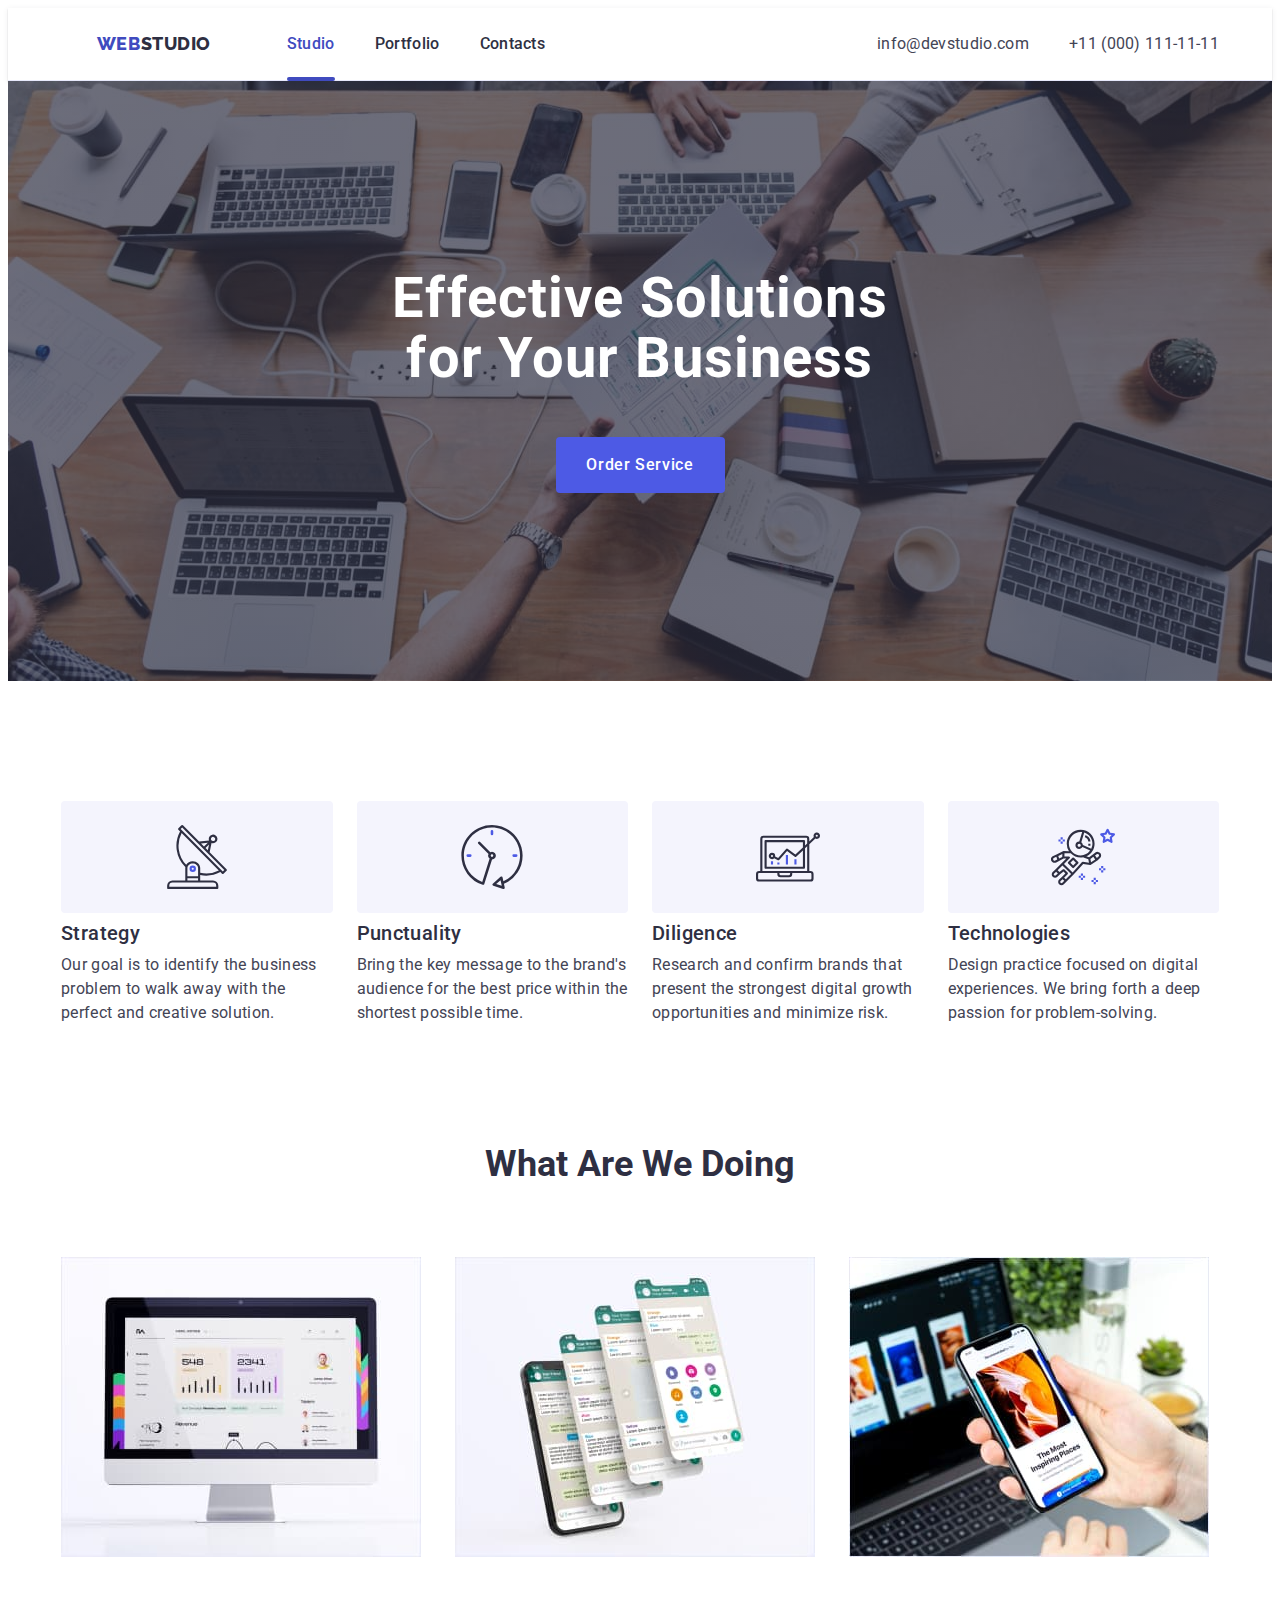
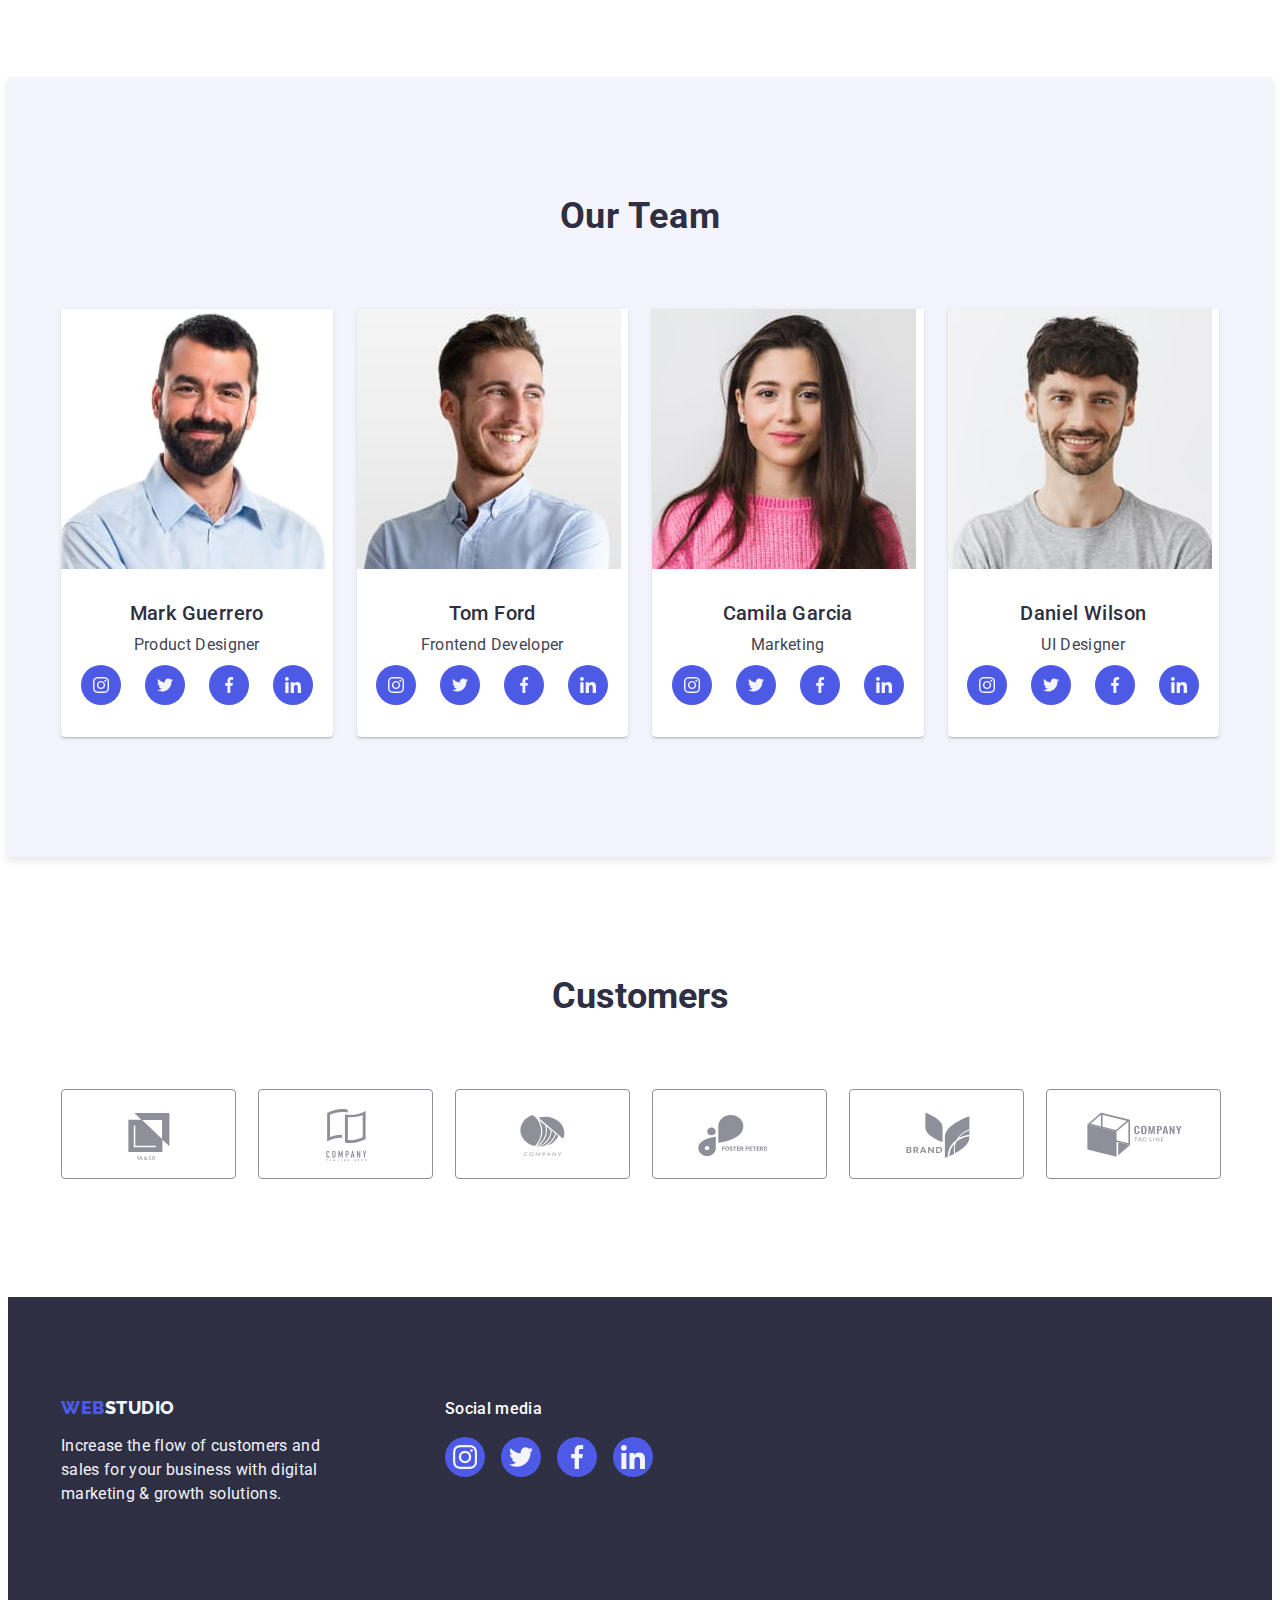
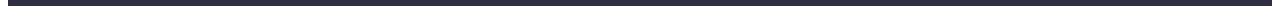
==== index.html @ 68f7ea54 "Initial commit" ====
<!DOCTYPE html>
<html lang="en">
<head>
    <meta charset="UTF-8">
    <meta http-equiv="X-UA-Compatible" content="IE=edge">
    <meta name="description" content="business structure">
    <link rel="preconnect" href="https://fonts.googleapis.com">
    <link rel="preconnect" href="https://fonts.gstatic.com" crossorigin>
    <link href="https://fonts.googleapis.com/css2?family=Raleway:wght@800&family=Roboto:wght@400;500;700;900&display=swap"
        rel="stylesheet">
        <link rel="stylesheet" href="https://cdnjs.cloudflare.com/ajax/libs/modern-normalize/2.0.0/modern-normalize.min.css"
            integrity="sha512-4xo8blKMVCiXpTaLzQSLSw3KFOVPWhm/TRtuPVc4WG6kUgjH6J03IBuG7JZPkcWMxJ5huwaBpOpnwYElP/m6wg=="
            crossorigin="anonymous" referrerpolicy="no-referrer" />
       
        <link rel="stylesheet" href="./css/styles.css">

     <title>Effective solutions for Your Business</title>
</head>
<body>
<header class="header">
    <div class="container header-container ">
        <nav class="nav">
            <a class="logo-header link" href="./index.html">Web<span class="logo-text">Studio</span></a>
            <ul class="header-menu list">
                <li class="logo-item">
                    <a href="./index.html" class="nav-list current link ">Studio</a>
                </li>
                <li class="logo-item">
                    <a href="./portfolio.html" class="nav-list  link">Portfolio</a>
                </li>
                <li class="logo-item">
                    <a href="" class="nav-list link">Contacts</a>

                </li>

            </ul>
        </nav>
        <address class="address">
            <ul class="address-info list">
                <li class="address-list-item">
                    <a class="address-link link" href="mailto:info@devstudio.com">info@devstudio.com
                    </a>
                </li>
                <li class="address-list-item">
                    <a class="address-link link" href="tel:+110001111111">+11 (000) 111-11-11
                    </a>
                </li>
            </ul>
        </address>
    </div>
</header>

<main>
   
<section class="section-solution">
    <div class="container">
    <h1 class="title-first">Effective Solutions for Your Business</h1>
    <button class="solution-button"  type="button" data-modal-open>Order Service</button>
   
    </div>
</section>
<section class="spdt">
    <div class="container">
    <h2 class="visually-hidden">smth</h2>
    <ul class="section-item list">
        <li class="section-menu">
            <div class="principles-image">
           
                <svg class="section-menu-item" width="64" height="64">
                    <use href="./images/icons.svg#icon-antenna"></use>
                </svg>
                </div>
            <h3 class="titlesecond">
             Strategy
            </h3>
            <p class="list-text">
                Our goal is to identify the business
                problem to walk away with the perfect and creative solution.
            </p>
        </li>
        <li class="section-menu">
            <div class="principles-image">
           

                <svg class="section-menu-item" width="64" height="64">
                    <use href="./images/icons.svg#icon-clock"></use>
                </svg>
                </div>
                <h3 class="titlesecond">
                Punctuality
            </h3>
            <p class="list-text">
                Bring the key message to the brand's audience for the best price within the shortest possible time.
            </p>
        </li>
        <li class="section-menu">
            <div class="principles-image">
           
                <svg class="section-menu-item" width="64" height="64">
                    <use href="./images/icons.svg#icon-diagram"></use>
                </svg>
                </div>
                <h3 class="titlesecond">
                Diligence
            </h3>
            <p class="list-text">
               Research and confirm brands that present the strongest digital growth opportunities and minimize risk.
            </p>
        </li>
        <li class="section-menu">
            <div class="principles-image">
            
                <svg class="section-menu-item" width="64" height="64">
                    <use href="./images/icons.svg#icon-astronaut"></use>
                </svg>
                </div>
                <h3 class="titlesecond">
                Technologies
            </h3>
            <p class="list-text">
               Design practice focused on digital experiences. We bring forth a deep passion for problem-solving.
            </p>
        </li>
    </ul>
    </div>
</section>
<section class="describtion">
    <div class="container">
<h2 class="title-describtion"> What are we doing</h2>
<ul class="doing list">
    <li class="doing-items"> 
        <img src="./images/img01.jpg" alt="Computer" width="360"/>
    </li>
    <li class="doing-items">
        <img src="./images/img20.jpg" alt="Pnone's screen" width="360"/>
    </li>
    <li class="doing-items">
        <img src="./images/Rectangle71.jpg" alt="Phone" width="360"/>
    </li>

</ul>
</div>
</section>
<section class="section-describtion">
    <div class="container">
    <h2 class="titlefifth">Our Team</h2>
<ul class="socials list">
    <li class="photos-describtion">

        <img src="./images/img.jpg" alt="Mark Guerrero" width="264"/>
        <div class="workers">
        <h3 class="title-fifth">Mark Guerrero</h3>
        <p class="list-text-workers">Product Designer</p>
        <ul class="socials list">


        <li class="socials-item">
            <a href="" class="socials-item-icon link">
    <svg class="workers-socials" width="16" height="16">
        <use href="./images/icons.svg#icon-instagram"></use>
    </svg>
    
    </a>
</li>
<li class="socials-item">
<a href="" class="socials-item-icon link">
<svg class="workers-socials" width="16" height="16">
    <use href="./images/icons.svg#icon-twitter"></use>
</svg>
</a>
</li>
<li class="socials-item">
<a href="" class="socials-item-icon link">
    <svg class="workers-socials" width="16" height="16">
        <use href="./images/icons.svg#icon-facebook"></use>
    </svg>
    </a>
</li>
<li class="socials-item">
<a href="" class="socials-item-icon link">
    <svg class="workers-socials" width="16" height="16">
        <use href="./images/icons.svg#icon-linkedin"></use>
    </svg>
    </a>
</li>
        </ul>
       
        </div>
    </li>
    <li class="photos-describtion">
        <img src="./images/img001.jpg" alt="Tom Ford" width="264"/>
        <div class="workers">
        <h3 class="title-fifth">Tom Ford</h3>
        <p class="list-text-workers">Frontend Developer</p>
        <ul class="socials list">

            <li class="socials-item">
                <a href="" class="socials-item-icon link">
                <svg  class="workers-socials" width="16" height="16">
                    <use href="./images/icons.svg#icon-instagram"></use>
                </svg>
                </a>
            </li>
            <li class="socials-item">
                <a href="" class="socials-item-icon link">
                <svg class="workers-socials" width="16" height="16">
                    <use href="./images/icons.svg#icon-twitter"></use>
                </svg>
                </a>
            </li>
            <li class="socials-item">
                <a href="" class="socials-item-icon link">
                <svg class="workers-socials" width="16" height="16">
                    <use href="./images/icons.svg#icon-facebook"></use>
                </svg>
                </a>
            </li>
            <li class="socials-item">
                <a href="" class="socials-item-icon link">
                <svg class="workers-socials" width="16" height="16">
                    <use href="./images/icons.svg#icon-linkedin"></use>
                </svg>
                </a>
            </li>
        </ul>
        </div>
    </li>
    <li class="photos-describtion">
        <img src="./images/img02.jpg" alt="Camila Garcia" width="264"/>
        <div class="workers">
        <h3 class="title-fifth">Camila Garcia</h3>
        <p class="list-text-workers">Marketing</p>
        <ul class="socials list">

            <li class="socials-item">
                <a href="" class="socials-item-icon link">
                <svg class="workers-socials" width="16" height="16">
                    <use href="./images/icons.svg#icon-instagram"></use>
                </svg>
                </a>
            </li>
            <li class="socials-item">
                <a href="" class="socials-item-icon link">
                <svg class="workers-socials" width="16" height="16">
                    <use href="./images/icons.svg#icon-twitter"></use>
                </svg>
                </a>
            </li>
            <li class="socials-item">
                <a href="" class="socials-item-icon link">
                <svg class="workers-socials" width="16" height="16">
                    <use href="./images/icons.svg#icon-facebook"></use>
                </svg>
                </a>
            </li>
            <li class="socials-item">
                <a href="" class="socials-item-icon link">
                <svg class="workers-socials" width="16" height="16">
                    <use href="./images/icons.svg#icon-linkedin"></use>
                </svg>
                </a>
            </li>
        </ul>
        </div>
    </li>
    <li class="photos-describtion">
        <img src="./images/img03.jpg" alt="Daniel Wilson" width="264"/>
        <div class="workers">
        <h3 class="title-fifth">Daniel Wilson</h3>
        <p class="list-text-workers">UI Designer</p>
        <ul class="socials list">

            <li class="socials-item">
                <a href="" class="socials-item-icon link">
                <svg class="workers-socials" width="16" height="16">
                    <use href="./images/icons.svg#icon-instagram"></use>
                </svg>
                </a>
            </li>
            <li class="socials-item">
                <a href="" class="socials-item-icon link">
                <svg class="workers-socials" width="16" height="16">
                    <use href="./images/icons.svg#icon-twitter"></use>
                </svg>
                </a>
            </li>
            <li class="socials-item">
                <a href="" class="socials-item-icon link">
                <svg class="workers-socials" width="16" height="16">
                    <use href="./images/icons.svg#icon-facebook"></use>
                </svg>
                </a>
            </li>
            <li class="socials-item">
                <a href="" class="socials-item-icon link">
                <svg class="workers-socials" width="16" height="16">
                    <use href="./images/icons.svg#icon-linkedin"></use>
                </svg>
                </a>
            </li>
        </ul>
        </div>
    </li>
    
    
</ul>
</div>
</section>
<section class="section-customers">
    <div class="customer-box container">
    
        <h2 class="title-customers">
            Customers 
        </h2>
        <ul class="customers-item-list list">
<li class="customers-item">
    <a class="customer-link" href="">
    <svg class="section-cusromers-item" width="104" height="56">
        <use href="./images/icons.svg#icon-logo"></use>
    </svg>
    </a>
</li>
<li class="customers-item">
<a class="customer-link"  href="">
<svg class="section-cusromers-item" width="104" height="56">   
 <use href="./images/icons.svg#icon-logo2"></use>
</svg>
</a>

</li>
<li class="customers-item">
    <a class="customer-link" href="">
    <svg class="section-cusromers-item" width="104" height="56">
        <use href="./images/icons.svg#icon-logo3"></use>
    </svg>
    </a>
</li>
<li class="customers-item">
    <a class="customer-link" href="">
    <svg class="section-cusromers-item" width="104" height="56">
        <use href="./images/icons.svg#icon-logo4"></use>
    </svg>
    </a>
</li>
<li class="customers-item">
    <a class="customer-link" href="">
    <svg class="section-cusromers-item" width="104" height="56">
        <use href="./images/icons.svg#icon-logo5"></use>
    </svg>
    </a>
</li>
<li class="customers-item">
    <a class="customer-link" href="">
    <svg class="section-cusromers-item" width="104" height="56">
        <use href="./images/icons.svg#icon-logo6"></use>
    </svg>
    </a>
</li>
        </ul>  
        </div> 
</section>

</main>

    <footer class="section-footer">
        <div class="footer-container container">
            <div class="container-logo">
            <a class="logo-footer link" href="./index.html">Web<span class="logo-text-second">Studio</span></a>
            <p class="footer-describtion">
                Increase the flow of customers and sales for your business with digital marketing & growth solutions.
            </p>
            </div>
            <div class="social-media">
                <p class="social-media-item">
                    Social media
                </p>
<ul class="socials-footer list">
    <li class="socials-item">
        <a href="" class="socials-item-footer link">
        <svg class="workers-socials" width="24" height="24">
            <use href="./images/icons.svg#icon-instagram"></use>
        </svg>
    </a>
    </li>
    <li class="socials-item">
        <a href="" class="socials-item-footer link">
        <svg class="workers-socials" width="24" height="24">
            <use href="./images/icons.svg#icon-twitter"></use>
        </svg>
        </a>
    </li>
    <li class="socials-item">
        <a href="" class="socials-item-footer link">
        <svg class="workers-socials" width="24" height="24">
            <use href="./images/icons.svg#icon-facebook"></use>
        </svg>
        </a>
    </li>
    <li class="socials-item">
        <a href="" class="socials-item-footer link">
        <svg class="workers-socials" width="24" height="24">
            <use href="./images/icons.svg#icon-linkedin"></use>
        </svg>
        </a>
    </li>
</ul>
</div>
</div>  
    </footer>
    <div class="backdrop is-hidden" data-modal>
    <div class="modal">
        <button type="button" class="modal-open-btn" data-modal-close>
        <svg class="modal-icon" width="8" height="8">
            <use href="./images/icons.svg#icon-close"></use>
        </svg>
        </button>
   
    </div>
    </div>
    <script src="./js./modal.js"></script>
</body>

</html>
---- css/styles.css ----
:root {
    --cloud-color: #F4F4FD;
    --navy-color: #2E2F42;
    --white-color: #FFFFFF;
    --main-color: #4d5ae5;
    --button-color: #404bbf;
    --button-color-two: #e7e9fc;
    --light-slate: #8E8F99;
}
 
 body{
    font-family: "Roboto",sans-serif;
    font-size: 16px;
    color: #434455;
    background-color: var(--white-color);
}
p,
h1,
h2,
h3,
h4,
h5,
h6 {
    margin-top: 0;
    margin-bottom: 0;
}

ul,
ol {
    padding-left: 0;
    margin-top: 0;
    margin-bottom: 0;
}

img {
    display: block;
}

.container {
    padding-left: 15px;
    padding-right: 15px;
    max-width: 1158px;
    width: 100%;
    margin: 0 auto;
    
    
}


/*index.html*/
    .visually-hidden {
            position: absolute;
            width: 1px;
            height: 1px;
            margin: -1px;
            border: 0;
            padding: 0;
            white-space: nowrap;
            clip-path: inset(100%);
            clip: rect(0 0 0 0);
            overflow: hidden;
        }
.header{
    border-bottom: 1px solid var(--button-color-two);
    box-shadow:  0px 2px 1px rgba(46, 47, 66, 0.08), 0px 1px 1px rgba(46, 47, 66, 0.16), 0px 1px 6px rgba(46, 47, 66, 0.08);
    
   
}
.header-menu{
    display: flex;
    gap: 40px;
   
}
.header-container {
    display: flex;
    gap: 332px;
    align-items: center;
}
.logo {
    font-family: "Raleway",sans-serif;
    font-weight: 800;
    font-size: 18px;
    line-height: 1.17;
    letter-spacing: 0.03em;
    text-transform: uppercase;
    color: var(--button-color);
    display: inline-block;   
}
.logo-header{
    font-family: "Raleway", sans-serif;
        font-weight: 800;
        font-size: 18px;
        line-height: 1.17;
        letter-spacing: 0.03em;
        text-transform: uppercase;
        color: var(--button-color);
        display: inline-block;
        margin-right: 76px;
    }

.logo-footer{
    margin-bottom: 16px;
    display: inline-block;
    font-family: "Raleway", sans-serif;
        font-weight: 800;
        font-size: 18px;
        line-height: 1.17;
        letter-spacing: 0.03em;
        text-transform: uppercase;
        color: var(--main-color);
       
        display: inline-block;
}

.list{
    list-style: none;
}
.link{
    text-decoration: none;
}

 .logo-text{
  color:  var(--navy-color);
 }

 .logo-text-second{
color: var(--cloud-color);
 }

.nav{
        display: flex;
        align-items: center;
        margin-left: auto;
        justify-content: space-between;

}

 .nav-list{
    font-weight: 500;
    font-size: 16px;
    line-height: 1.5;
    letter-spacing: 0.02em;
    padding-top: 24px;
        padding-bottom: 24px;
        display: flex;
        align-items: center;

        position: relative;
        color: var(--navy-color);
        transition: color 250ms cubic-bezier(0.4, 0, 0.2, 1);
 }
 .nav-list:hover,.nav-list:focus{
    color: var(--button-color);
    transition: color 250ms cubic-bezier(0.4, 0, 0.2, 1),
            background-color 250ms cubic-bezier(0.4, 0, 0.2, 1),
            box-shadow 250ms cubic-bezier(0.4, 0, 0.2, 1);
 }

 .address{
    font-style: normal;
 }
    .address-info{
        display: flex;
        gap: 40px;
        
    }
 .address-link{
    font-size: 16px;
    line-height: 1.5;
    color: #434455;
    letter-spacing: 0.02em;
    
    transition: color 250ms cubic-bezier(0.4, 0, 0.2, 1);
    
 }
    .address-link:hover,.address-link:focus{
color: var(--button-color);
transition: color 250ms cubic-bezier(0.4, 0, 0.2, 1),
        background-color 250ms cubic-bezier(0.4, 0, 0.2, 1),
        box-shadow 250ms cubic-bezier(0.4, 0, 0.2, 1);
}

   
   
 
.section-solution{
    background-color: var(--navy-color);
    padding-top: 188px;
    padding-bottom: 188px;
    text-align: center;
    background-image: linear-gradient(rgba(46, 47, 66, 0.7),
                rgba(46, 47, 66, 0.7)),url(../images/people-office.jpg);
                max-width: 1440px;
                background-repeat: no-repeat;
                background-position: center;
                background-size: cover;
margin: auto;
   
    
}
.title{
font-size: 20px;
line-height: 1.2;
letter-spacing: 0.02em;
}
.title-first{
    color: var(--white-color);
    font-size: 56px;
    line-height: 1.07;
    text-align: center;
    letter-spacing: 0.02em;
    max-width: 496px;
    margin: 0 auto;
    margin-bottom: 48px;
    
}
.titlesecond{
    font-weight: 500;
    line-height: 1.2;
        font-size: 20px;
        letter-spacing: 0.02em;
        color: var(--navy-color);
        margin-bottom: 8px;
}
.list-text{
    font-size: 16px;
        line-height: 1.5;
        letter-spacing: 0.02em;
        color: #434455;
   
    display: flex;
        align-content: space-between;
        gap: 24px;
}
.list-text-workers{
   
    font-size: 16px;
        line-height: 1.5em;
        letter-spacing: 0.02em;
        color: #434455;
        text-align: center;
        margin-bottom: 8px;
        

}

.title-describtion{
    font-size: 36px;
    line-height: 1.11;
    text-align: center;
    text-transform: capitalize;
    color: var(--navy-color);
    margin-bottom: 72px;

}
.section-footer{
    background-color: var(--navy-color);
    padding-top: 100px;
    padding-bottom: 100px;

}
.doing{
    display: flex;
    gap: 24px;
}
.doing-items{
    width: calc((100% - 48px) / 3);
}

.titlefourth{
    font-size: 36px;
    line-height: 1.11;
    text-align: center;
    text-transform: capitalize;
    color: var(--navy-color);
}

.section-describtion{
    background-color: var(--cloud-color);
    padding-top: 120px;
    padding-bottom: 120px;
    box-shadow: 0px 4px 8px rgba(0, 0, 0, 0.1);

}
.titlefifth{
font-size: 36px;
line-height: 1.11;
text-align: center;
letter-spacing: 0.02em;
text-transform: capitalize;
color: var(--navy-color);
margin-bottom: 72px;
}
.people{
    display: flex;
    gap: 24px;
}
.photos-describtion{
    background-color: var(--white-color);
    width: calc((100% - 72px) / 4);
    border-radius: 0px 0px 4px 4px;
    box-shadow: 0px 1px 6px rgba(46, 47, 66, 0.08),
        0px 1px 1px rgba(46, 47, 66, 0.16),
        0px 2px 1px rgba(46, 47, 66, 0.08);
       
}
.workers{
    
        
        padding-top: 32px;
        padding-bottom: 32px;
}

.title-fifth{
    font-weight: 500;
    font-size: 20px;
    line-height: 1.2;
    letter-spacing: 0.02em;
    color: var(--navy-color);
    text-align: center;
    margin-bottom: 8px

}


.solution-button{
    background-color: var(--main-color);
    font-family: "Roboto", sans-serif;
    font-weight: 500;
    font-size: 16px;
    line-height: 1.5;
    letter-spacing: 0.04em;
    color: var(--white-color);
    cursor:pointer;
    display: block;
    min-width: 169px;
    height: 56px;
    border: none;
    background-color: #4d5ae5;
    border-radius: 4px;
    margin: 0 auto;
    transition: background-color 250ms cubic-bezier(0.4, 0, 0.2, 1);

   
}

.solution-button:hover,.solution-button:focus{
    background-color: var(--button-color);
    transition: color 250ms cubic-bezier(0.4, 0, 0.2, 1),
            background-color 250ms cubic-bezier(0.4, 0, 0.2, 1),
            box-shadow 250ms cubic-bezier(0.4, 0, 0.2, 1);
    }
.spdt{
    padding-top: 120px;
padding-bottom: 120px;
    align-content: space-between;
    gap: 24px;
}
.section-item{
    display: flex;
    gap: 24px;
    
}
.section-menu{
width: calc((100% - 72px) / 4);
}
.describtion{
    padding-bottom: 120px;
}
.footer-describtion{
    line-height: 1.5;
    color: var(--cloud-color);
    letter-spacing: 0.02em;
    max-width: 264px;
    
}

.logo-text span{
    color: var(--navy-color);
}
/*portfolio.html*/
.titlefirst-items{
    display: flex;
    justify-content: center;
    gap: 24px;
    margin-bottom: 72px;
}
 
.logo-link{
    font-family: 'Raleway', sans-serif;
    font-weight: 800;
    font-size: 18px;
    line-height: 1.17;
    letter-spacing: 0.03em;
    text-transform: uppercase;
    color: var(--main-color);
}
.link-button{
    background-color: var(--cloud-color);
    font-family: "Roboto", sans-serif;
    font-weight: 500;
    font-size: 16px;
    line-height: 1.5;
    letter-spacing: 0.04em;
    color: var(--main-color);
    padding: 12px 24px;
    cursor: pointer;
    border: 1px solid var(--button-color-two);
    border-radius: 4px;
    transition: color 250ms cubic-bezier(0.4, 0, 0.2, 1),
            background-color 250ms cubic-bezier(0.4, 0, 0.2, 1),
            border-color 250ms cubic-bezier(0.4, 0, 0.2, 1),
            box-shadow 250ms cubic-bezier(0.4, 0, 0.2, 1);

}

.link-button:hover,
.link-button:focus{
color: var(--white-color);
background-color: var(--button-color);
border: 1px solid transparent;
        box-shadow:  0px 3px 1px rgba(0, 0, 0, 0.1), 0px 2px 1px rgba(0, 0, 0, 0.08), 0px 2px 2px rgba(0, 0, 0, 0.12);
}
.variants{
    display: flex;
    flex-wrap: wrap;
    column-gap: 24px;
    row-gap: 48px;
}
.project-list-item{
    width: calc((100% - 48px) / 3);
    position: relative;
    overflow: hidden;

}
.another-describtion{
    font-weight: 500;
    font-size: 20px;
    line-height: 1.2;
    letter-spacing: 0.02em;
    color: var(--navy-color);
    margin-bottom: 8px;
   
    
}
.paragraph-text{
    font-size: 16px;
    line-height: 1.5;
    letter-spacing: 0.02em;
    color: #434455;
}
.portfolio-items{
    padding-top: 96px;
        padding-bottom: 120px;
}
.container-item{
    padding: 32px 16px;
    border: 1px solid var(--button-color-two);
    border-top: none;
   
} 
/*hw4*/
.socials{
    display: flex;
    justify-content: center;
    gap: 24px;
    
    
}
.customers-item{
   
   
    height: 88px;
    width: calc((100% - 120px) / 6);
   
}

.section-cusromers-item{
    
        fill: currentColor;
        

}

.additional-text{
    position: absolute;
    top: 0;
    left: 0;
        font-size: 16px;
        height: 100px;
        line-height: 1.5;
        color: var(--cloud-color);
        background-color: var(--main-color);
        height: 100%;
        transform: translateY(100%);
        letter-spacing: 0.02em;
        padding: 40px 32px;
        transition: transform 250ms cubic-bezier(0.4, 0, 0.2, 1);

}


.current{
    color: var(--button-color);
    position: relative;
    
    
}
.current::before {
    width: 100px;
    height: 2px;
    background-color: #fff;
}

.nav-list.current::after {
    content: '';
    position: absolute;
    left: 0;
    bottom: -1px;
    display: block;
    width: 100%;
    height: 4px;
    border-radius: 2px;
    background-color: var(--button-color);

}
.customers-item-list{
    display: flex;
    height: 88px;
    gap: 24px;

    
}
.customer-link{
    border: 1px solid;
    width: 100%;
    height: 100%;
    display: flex;
    border-radius: 4px;
    align-items: center;
    justify-content: center;
    color: var(--light-slate);
    transition: border-color 250ms cubic-bezier(0.4, 0, 0.2, 1),
        color 250ms cubic-bezier(0.4, 0, 0.2, 1);
       
  
}
.customer-link:hover,
.customer-link:focus{
            border-color: #404bbf;
            color: #404bbf;
           
            
}


.project-list-item:hover,
.project-list-item:focus{
    box-shadow: 0px 4px 8px rgba(0, 0, 0, 0.3);
    transform: translateY(0%);
    transition: box-shadow 250ms cubic-bezier(0.4, 0, 0.2, 1);
}

.button-list:hover,
.button-list:focus
{
box-shadow: 0px 4px 8px rgba(0, 0, 0, 0.3);
transition: color 250ms cubic-bezier(0.4, 0, 0.2, 1),
        background-color 250ms cubic-bezier(0.4, 0, 0.2, 1),
        box-shadow 250ms cubic-bezier(0.4, 0, 0.2, 1);
        box-shadow:  0px 3px 1px rgba(0, 0, 0, 0.1), 0px 2px 1px rgba(0, 0, 0, 0.08), 0px 2px 2px rgba(0, 0, 0, 0.12);
}

.socials-item{
    width: 40px;
    height: 40px;
    display: block;
    
    

}

.socials-item-icon{
    width: 100%;
    height: 100%;
    border-color: var(--main-color);
    border-radius: 50%;
    display: flex;
    align-items: center;
    justify-content: center;
    transition: background-color 250ms cubic-bezier(0.4,0,0.2,1);
    background-color: var(--main-color); 
    
}
.socials-item-footer{
    
    width: 100%;
        height: 100%;
        border-color: var(--main-color);
        border-radius: 50%;
        display: flex;
        align-items: center;
        justify-content: center;
        transition: background-color 250ms cubic-bezier(0.4, 0, 0.2, 1);
        background-color: var(--main-color);
}

.socials-item-footer:focus,
.socials-item-footer:hover{
    background-color: #31d0aa;
}

.socials-item-icon:hover,
.socials-item-icon:focus{
    
    background-color: #404bbf;

    
}

.portfolio-img-box{
    position: relative;
    overflow: hidden;
}

.section-customers{
   
    
    padding-top: 120px;
   padding-bottom: 120px;
    
   
}
.title-customers{
    font-size: 36px;
        line-height: 1.11;
        text-align: center;
        text-transform: capitalize;
        color: var(--navy-color);
        margin-bottom: 72px;
}
.workers-socials{
    fill: var(--cloud-color);
   
}
.backdrop {
    position: fixed;
    top: 0;
    left: 0;
    width: 100%;
   height: 100%;
    background-color: rgba(46, 47, 66, 0.4);
    transition: opacity 250ms cubic-bezier(0.4, 0, 0.2, 1), visibility 250ms cubic-bezier(0.4, 0, 0.2, 1);
    display: flex;
    justify-content: center;
    align-items: center;
    z-index: 9999;
    transition: opacity 250ms cubic-bezier(0.4, 0, 0.2, 1),
            visibility 250ms cubic-bezier(0.4, 0, 0.2, 1);
    position: fixed
}

.is-hidden{
opacity: 0;
visibility: hidden;
pointer-events: none;
}
.modal {
    position: absolute;
    top: 50%;
    left: 50%;
    width: 408px;
        min-height: 584px;
        transform: translate(-50%, -50%) scale(1);
        background: #fcfcfc;
    
    border-radius: 4px;
    transition: transform 250ms cubic-bezier(0.4, 0, 0.2, 1);
       box-shadow: 0px 2px 1px 0px rgba(0, 0, 0, 0.20), 0px 1px 3px 0px rgba(0, 0, 0, 0.12), 0px 1px 1px 0px rgba(0, 0, 0, 0.14);
}
.modal-close-btn{
    border: none;
    background: transparent;
    width: 28px;
    height: 28px;
    position: absolute;
    top: 24px;
    right: 24px;
    cursor: pointer;
}

.modal-open-btn{
position: absolute;
top: 24px;
right: 24px;
width: 24px;
height: 24px;
border-radius: 50%;
display: flex;
align-items: center;
justify-content: center;
background-color: var(--button-color-two);
border: 1px solid rgba(0, 0, 0, 0.1);
padding: 0;
cursor: pointer;
transition: background-color 250ms cubic-bezier(0.4, 0, 0.2, 1), border 250ms cubic-bezier(0.4, 0, 0.2, 1);

}
.modal-open-btn:hover,
.modal-open-btn:focus{
background-color: var(--button-color);
    border: none;
    fill: var(--white-color);
}
.modal-icon{
    transition: fill 250ms cubic-bezier(0.4, 0, 0.2, 1);
    
}

.social-media-item{
    font-size: 16px;
       
        line-height: 1.5em;
        letter-spacing: 0.02em;
        color: var(--white-color);
        font-weight: 500;
        margin-bottom: 16px;
        
        
       
       
}
.container-logo{
margin-right: 120px;

   
}
.footer-container{
    display: flex;
    align-items: baseline;
    
   
}

.principles-image{
    display: flex;
    justify-content: center;
    align-items: center;
    height: 112px;
    background-color: var(--cloud-color);
    border-radius: 4px;
    margin-bottom: 8px

}
.logo-item{
    position: relative;
}
.banking{
    display: block;
    box-shadow: 0px 1px 6px rgba(46, 47, 66, 0.08), 0px 1px 1px rgba(46, 47, 66, 0.16), 0px 2px 1px rgba(46, 47, 66, 0.08);
    transition: box-shadow 250ms cubic-bezier(0.4, 0, 0.2, 1);
}

.banking:hover .additional-text,
.banking:focus .additional-text {
    transform: translateY(0%);
}
.transition{
    background-color: 250ms cubic-bezier(0.4, 0, 0.2, 1);
}
.socials-footer{
    gap: 16px;
    display: flex;
}
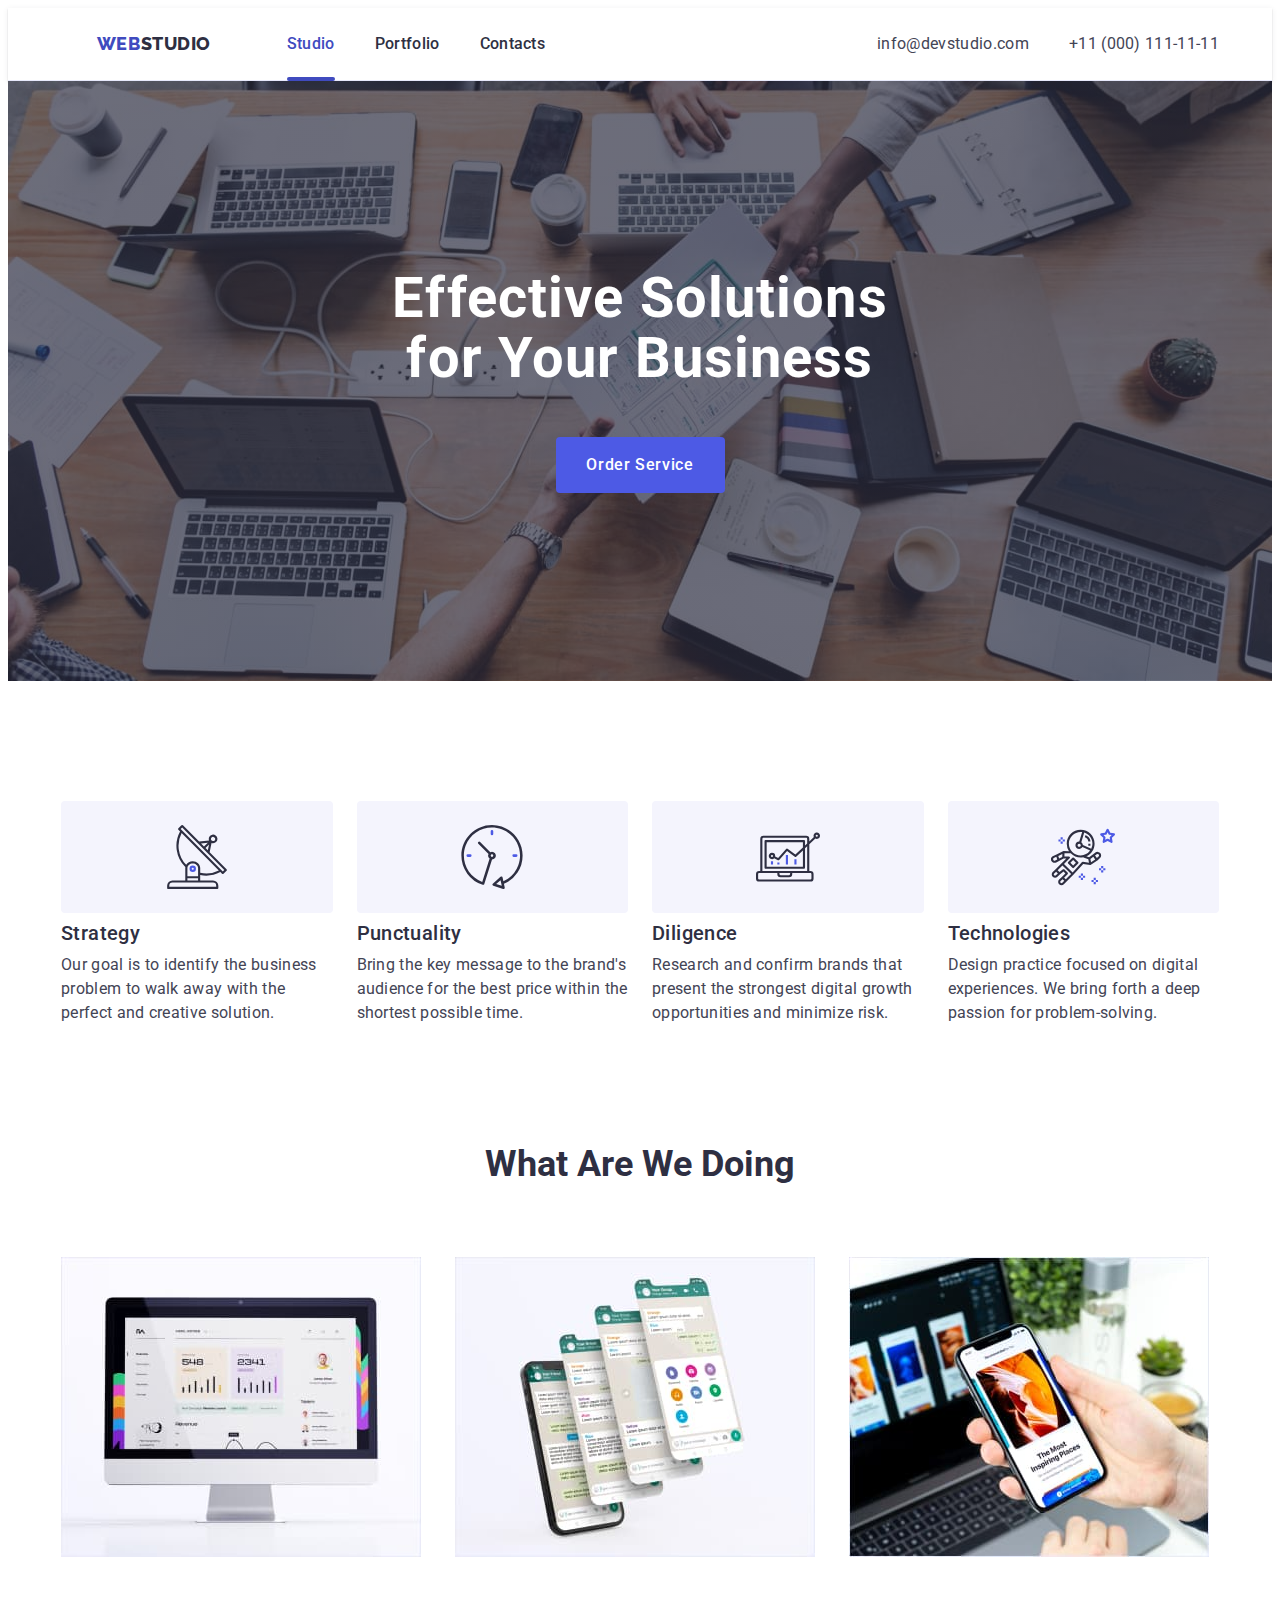
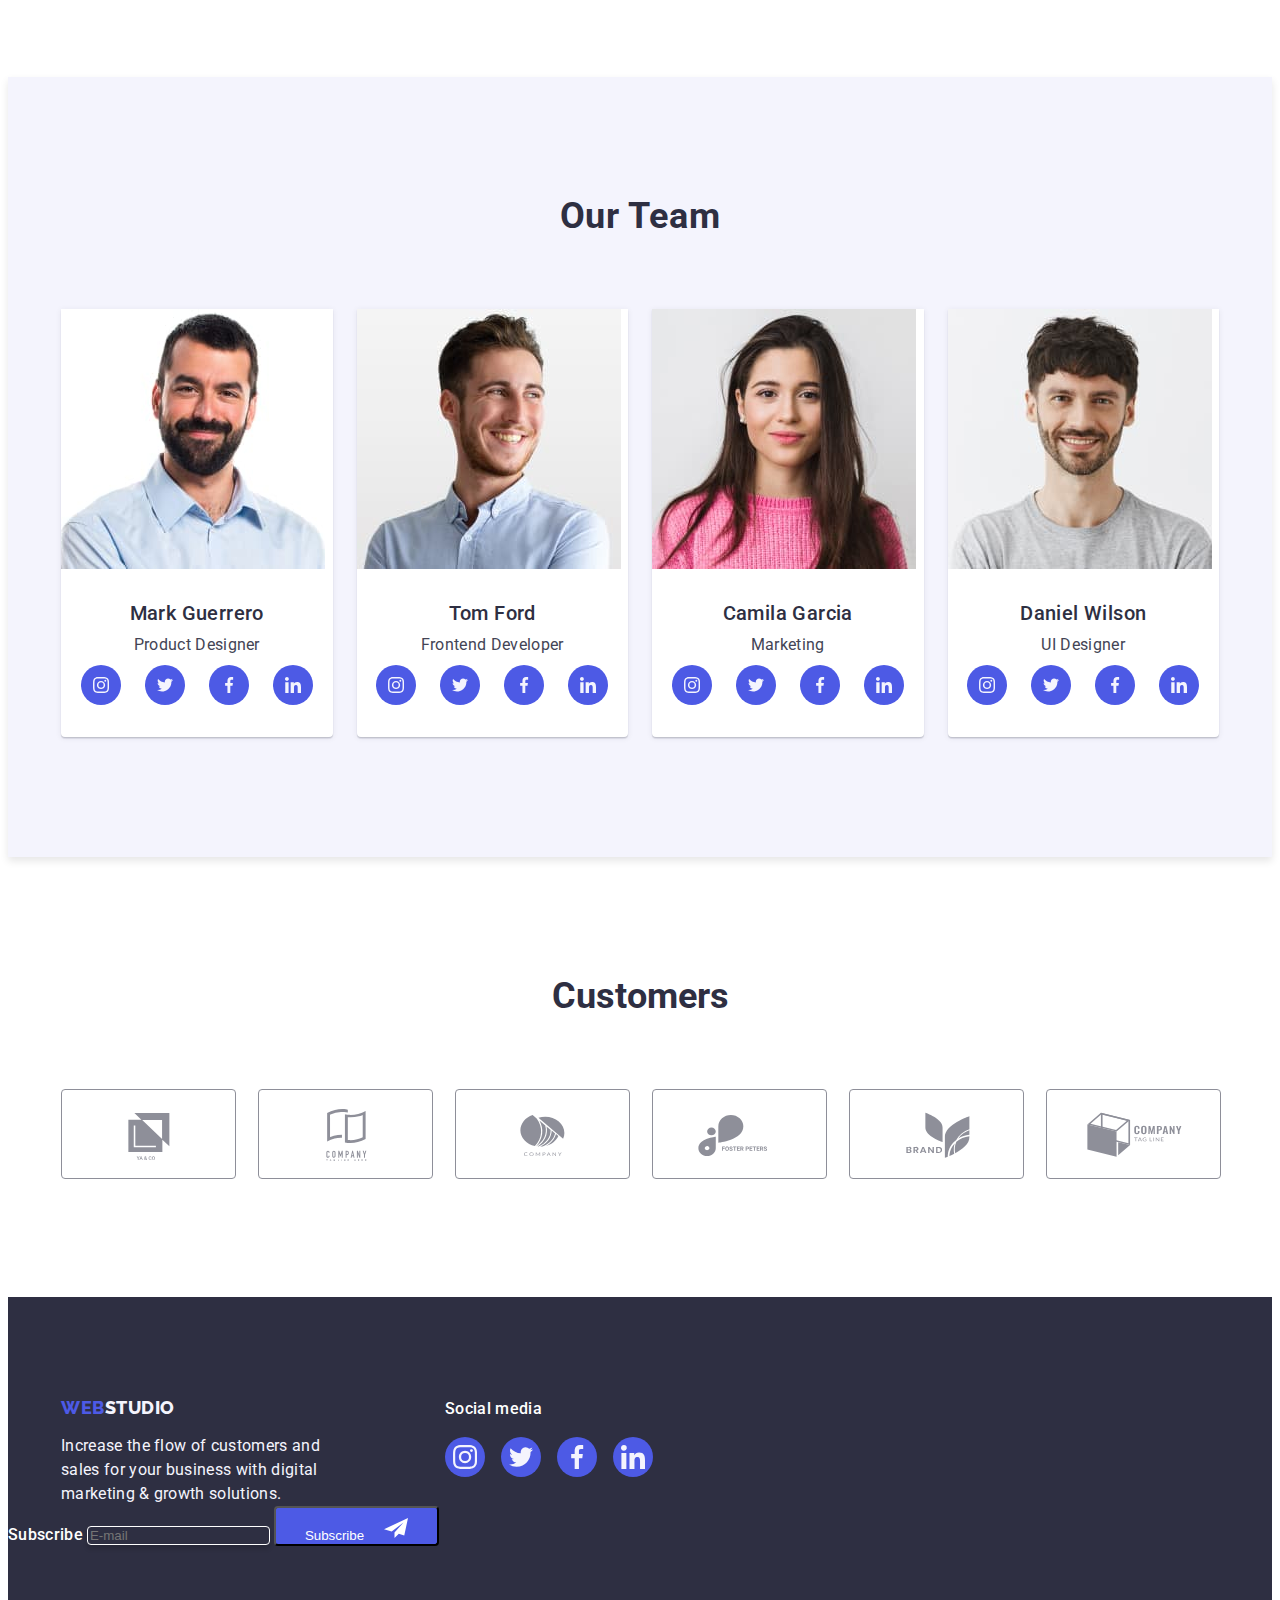
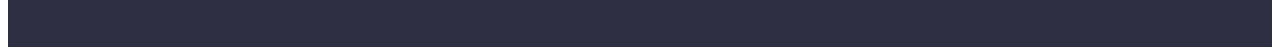
==== commit 7e3eee05: "hw5" ====
--- a/index.html
+++ b/index.html
@@ -363,7 +363,7 @@
 </main>
 
     <footer class="section-footer">
-        <div class="footer-container container">
+        <div class=" container footer-container">
             <div class="container-logo">
             <a class="logo-footer link" href="./index.html">Web<span class="logo-text-second">Studio</span></a>
             <p class="footer-describtion">
@@ -405,8 +405,22 @@
     </li>
 </ul>
 </div>
-</div>  
+</div> 
+<div class="footer-subscribe">
+    <form>
+        <label for="email" class="input-label-footer">Subscribe</label>
+        <input type="email" placeholder="E-mail" name="email" class="input-email" >
+        <button type="submit" class="footer-subscribe-button">Subscribe
+            <svg class="footer-icon" width="24" height="24">
+                <use href="./images/icons.svg#icon-frame"></use>
+            </svg>
+        </button>
+    </form>
+
+
+</div>
     </footer>
+
     <div class="backdrop is-hidden" data-modal>
     <div class="modal">
         <button type="button" class="modal-open-btn" data-modal-close>
@@ -414,7 +428,59 @@
             <use href="./images/icons.svg#icon-close"></use>
         </svg>
         </button>
-   
+        <p class="modal-title">
+            Leave your contacts and we will call you back
+        </p>
+        <form>
+            <div class="modal-field">
+<label for="user-name" class="input-label">Name</label>
+<div class="input-wrap">
+<input type="text" name="user-name" class="modal-input" id="user-name" required>
+            <svg class="modal-input-icon" width="18" height="24">
+                <use href="./images/icons.svg#icon-person"></use>
+            </svg>
+            </div>
+            </div>
+
+            <div class="modal-field">
+                <label for="user-tel" class="input-label">Phone</label>
+                <div class="input-wrap">
+                <input type="tel" name="user-tel" class="modal-input" id="user-tel" required>
+    <svg class="modal-input-icon" width="18" height="24">
+        <use href="./images/icons.svg#icon-phone"></use>
+    </svg>
+</div>
+</div>
+  <div class="modal-field">
+<label for="user-email" class="input-label">Email</label>
+<div class="input-wrap">
+<input type="email" name="user-email" class="modal-input" id="user-email" required>
+<svg class="modal-input-icon" width="18" height="24">
+    <use href="./images/icons.svg#icon-email"></use>
+</svg>
+</div>
+</div>
+
+<div class="modal-field">
+    <label for="user-text" class="input-label">Comment</label>
+    <textarea name="user-text" id="user-text" class="modal-textarea" placeholder="Text input"></textarea>
+</div>
+<div class="confirm-container">
+
+<label class="confirm-check-label" for="user-privacy">
+    <input class="confirm-input visually-hidden" type="checkbox" name="user-privacy" id="user-privacy" value="true" />
+    <span class="check-field">
+        <svg class="check-icon" width="10" height="8">
+            <use href="./images/icons.svg#icon-check"></use>
+        </svg>
+    </span>
+    I accept the terms and conditions of the
+    <a href="" class="policy-link link">Privacy Policy</a>
+</label>
+</div>
+<button type="submit" class="modal-button">Send</button>
+
+        </form>
     </div>
     </div>
     <script src="./js./modal.js"></script>
--- a/css/styles.css
+++ b/css/styles.css
@@ -677,6 +677,7 @@
     border-radius: 4px;
     transition: transform 250ms cubic-bezier(0.4, 0, 0.2, 1);
        box-shadow: 0px 2px 1px 0px rgba(0, 0, 0, 0.20), 0px 1px 3px 0px rgba(0, 0, 0, 0.12), 0px 1px 1px 0px rgba(0, 0, 0, 0.14);
+       padding: 24px;
 }
 .modal-close-btn{
     border: none;
@@ -716,7 +717,108 @@
     transition: fill 250ms cubic-bezier(0.4, 0, 0.2, 1);
     
 }
-
+.modal-title{
+        font-size: 16px;
+        font-weight: 500;
+        line-height: 1.5;
+        letter-spacing: 0.02em;
+        margin-bottom: 16px;
+        margin-top: 24px;
+}
+.modal-input{
+    width: 100%;
+    height: 40px;
+    border-radius: 4px;
+    border: 1px solid var(--navy-color, rgba(46, 47, 66, 0.40));
+    padding: 0 10px 0 38px;
+    border-color: transparent;
+    color: var(--navy-color);
+    outline: transparent;
+}
+.modal-input-icon{
+    position: absolute;
+    left: 16px;
+    top: 50%;
+    transform: translateY(-50%);
+}
+.input-label-footer{
+    color: var(--white-color, #FFF);
+        font-size: 16px;
+        font-weight: 500;
+        line-height: 1.5;
+        letter-spacing: 0.02em;
+        width: 264px;
+            height: 40px;          
+}
+.input-email{
+    border-radius: 4px;
+        border: 1px solid var(--white, #FFF);
+        box-shadow: 0px 4px 4px 0px rgba(0, 0, 0, 0.15);
+        background-color: transparent;
+}
+.input-wrap{
+    position: relative;
+}
+.modal-input:focus{
+    border-color: var(--main-color);
+}
+.modal-input:focus + .modal-input-icon{
+fill: var(--main-color);
+}
+.modal-textarea{
+    width: 100%;
+        height: 120px;
+        border-radius: 4px;
+        border: 1px solid var(--navy-color, rgba(46, 47, 66, 0.40));
+        padding: 8px 16px;
+        border-color: transparent;
+        color: var(--navy-color);
+        outline: transparent;
+        resize: none;
+}
+
+.modal-textarea:focus{
+
+border-color: var(--main-color);
+}
+.modal-textarea::placeholder{
+color: var(--navyblue-modal, rgba(46, 47, 66, 0.40)); 
+    font-size: 12px;
+    font-weight: 400;
+    line-height: 1.16;
+    letter-spacing: 0.04em;
+}
+.modal-button{
+border-radius: 4px;
+    background: var(--main-color, #4D5AE5);
+    box-shadow: 0px 4px 4px 0px rgba(0, 0, 0, 0.15);
+    width: 169px;
+    height: 56px;
+    padding: 16px 32px;
+    color: var(--white-color, #FFF);
+        text-align: center;
+        font-size: 16px;
+        font-weight: 500;
+        line-height: 1.5;
+        letter-spacing: 0.04em;
+        margin-bottom: 24px;
+        margin-left: 90px;
+        margin-right: 120px;
+        margin-top: 24px;
+      
+}
+.modal-field{
+    margin-bottom: 8px;
+    position: relative;
+}
+.input-label{
+    color: var(--light-slate, #8E8F99);
+        font-size: 12px;
+        font-weight: 400;
+        line-height: 1.16;
+        letter-spacing: 0.04em;
+        margin-bottom: 4px;
+}
 .social-media-item{
     font-size: 16px;
        
@@ -724,11 +826,7 @@
         letter-spacing: 0.02em;
         color: var(--white-color);
         font-weight: 500;
-        margin-bottom: 16px;
-        
-        
-       
-       
+        margin-bottom: 16px;      
 }
 .container-logo{
 margin-right: 120px;
@@ -772,3 +870,55 @@
     gap: 16px;
     display: flex;
 }
+.confirm-check-label{
+    align-items: center;
+    gap: 8px;
+    font-size: 12px;
+    line-height: 1.17;
+    letter-spacing: 0.04em;
+    color: var(--light-slate);
+}
+.check-field{
+width: 16px;
+height: 16px;
+border-radius: 2px;
+transition: background-color 250ms cubic-bezier(0.4, 0, 0.2, 1),
+fill 250ms cubic-bezier(0.4, 0, 0.2, 1),
+border 250ms cubic-bezier(0.4, 0, 0.2, 1);
+display: inline-flex;
+justify-content: center;
+align-items: center;
+fill: transparent;
+
+}
+.policy-link{
+    font-size: 12px;
+    font-weight: 400;
+    line-height: 1.33;
+    letter-spacing: 0.04em;
+    text-decoration-line: underline;
+    color: var(--main-color);
+}
+  .confirm-input:checked + .confirm-check-label .check-field{
+    border-color: var(--navy-color);
+    border: none;
+    fill: var(--cloud-color);
+  }
+.footer-icon{
+    margin-left: 16px;
+  
+    fill: var(--white-color)
+}
+.footer-subscribe{
+    display: flex;
+}
+.footer-subscribe-button{
+    width: 165px;
+    height: 40px;
+    padding: 8px 24px;
+    border-radius: 4px;
+        background: var(--main-color);
+        color: var(--white-color);
+        
+
+}
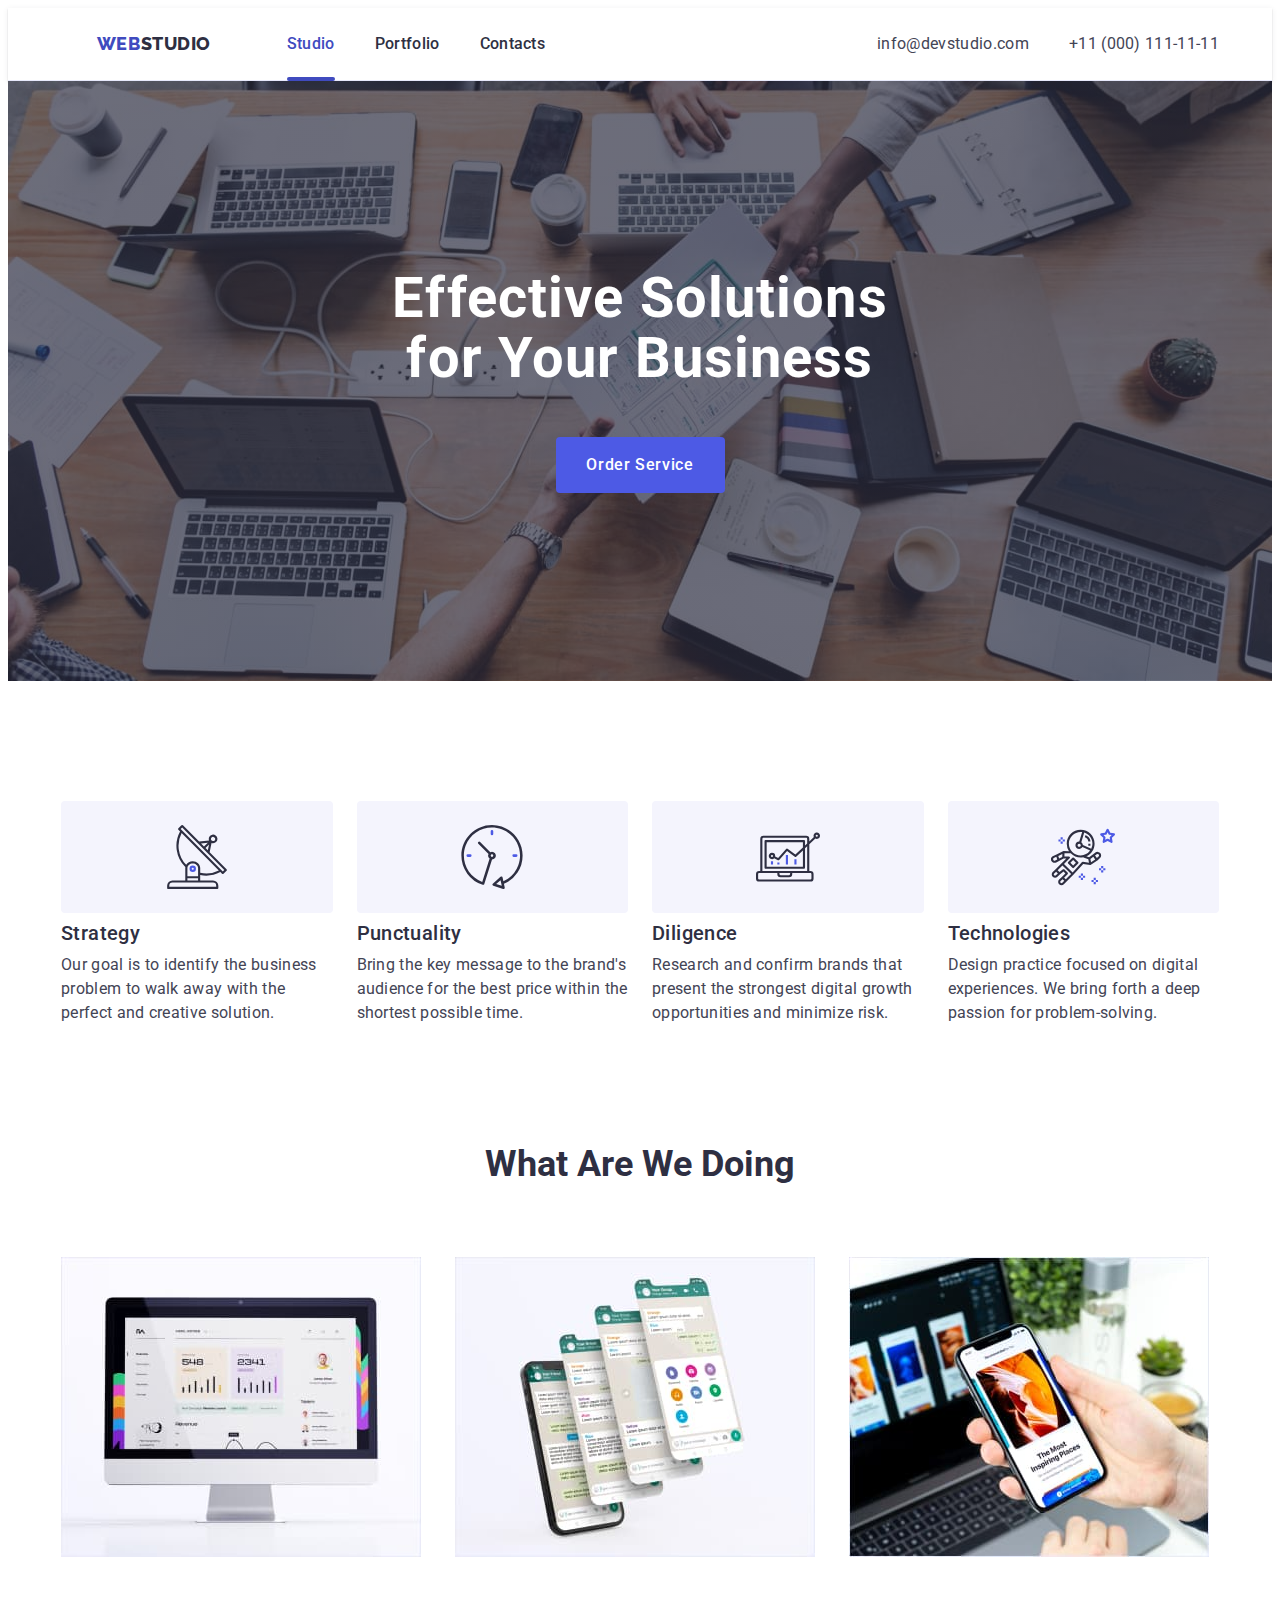
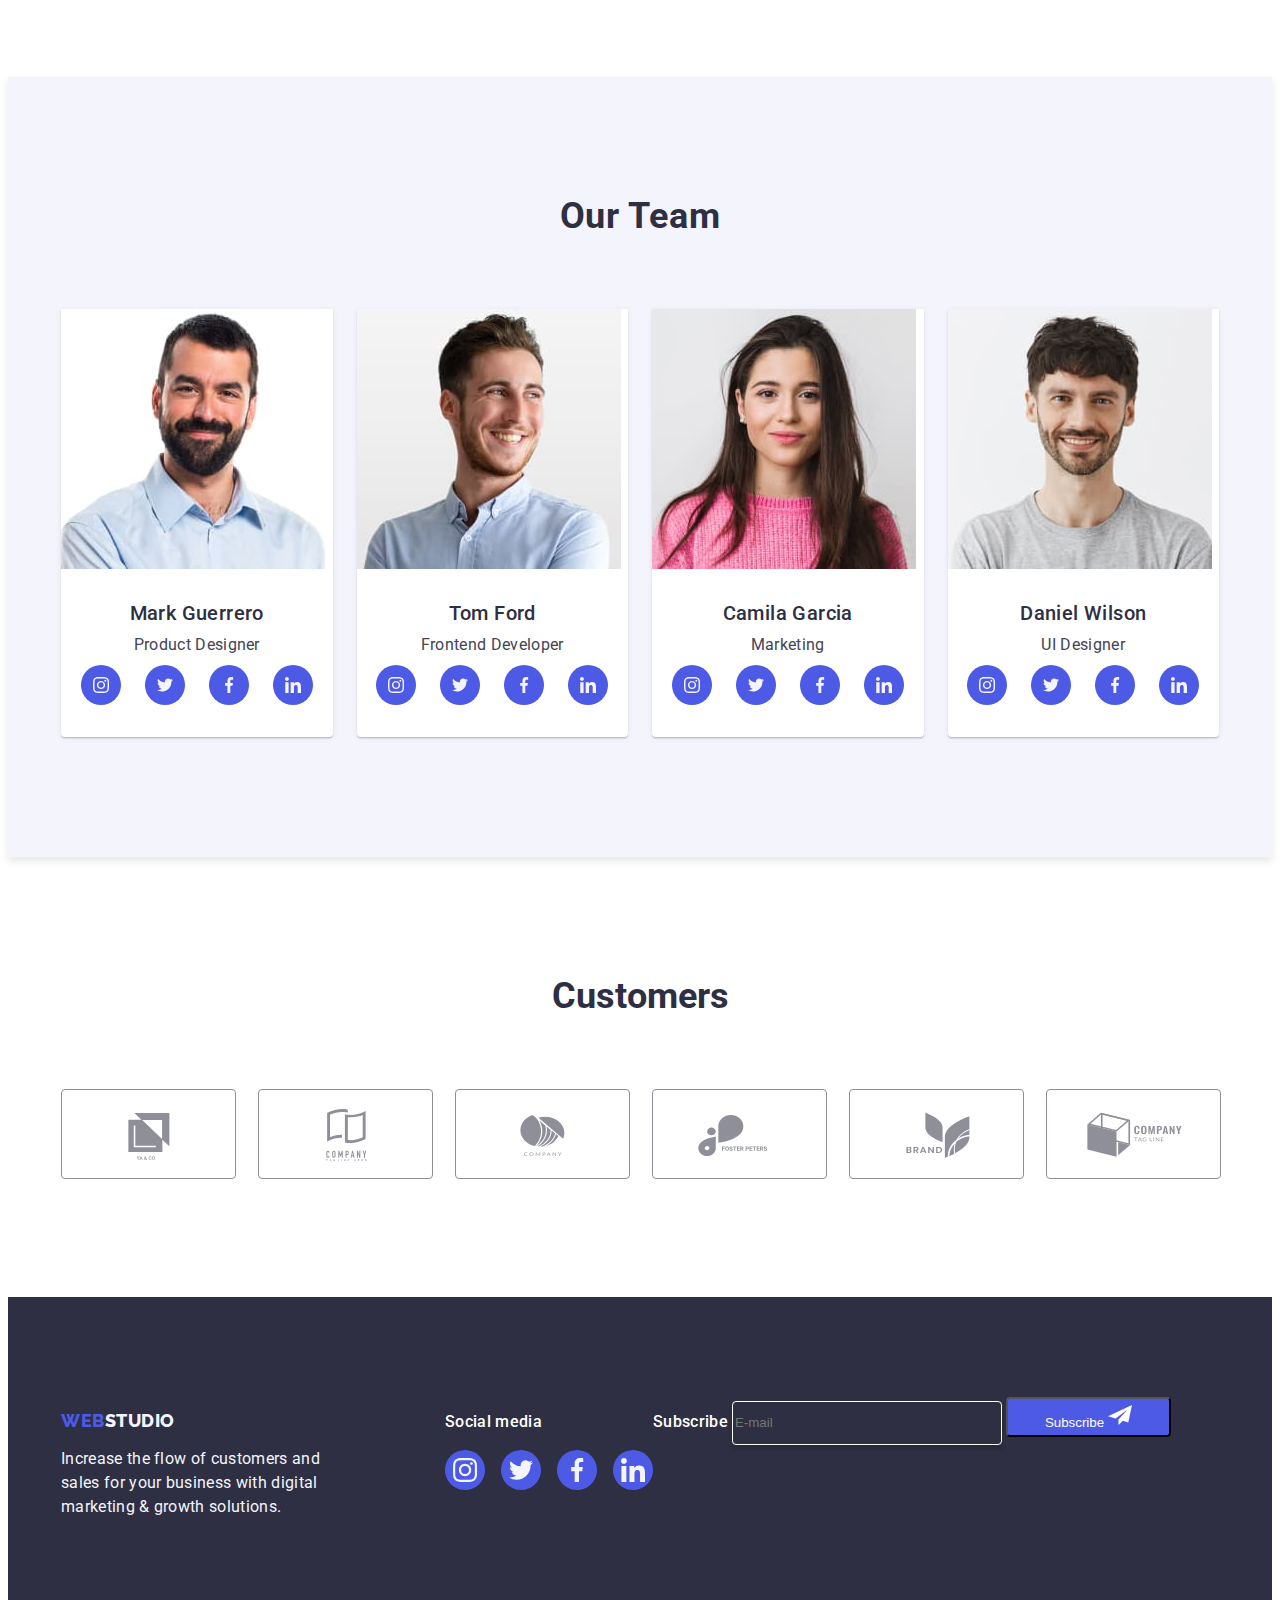
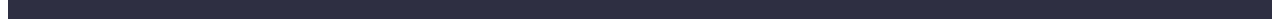
==== commit 9dfa8aea: "hw5" ====
--- a/index.html
+++ b/index.html
@@ -405,20 +405,19 @@
     </li>
 </ul>
 </div>
-</div> 
 <div class="footer-subscribe">
     <form>
         <label for="email" class="input-label-footer">Subscribe</label>
-        <input type="email" placeholder="E-mail" name="email" class="input-email" >
-        <button type="submit" class="footer-subscribe-button">Subscribe
+        <input type="email" placeholder="E-mail" name="email" class="input-email">
+        <button type="submit" class="footer-subscribe-button"> <span>Subscribe</span>
             <svg class="footer-icon" width="24" height="24">
                 <use href="./images/icons.svg#icon-frame"></use>
             </svg>
         </button>
     </form>
-
-
-</div>
+</div>
+</div> 
+
     </footer>
 
     <div class="backdrop is-hidden" data-modal>
@@ -467,17 +466,21 @@
 </div>
 <div class="confirm-container">
 
+<input class="confirm-input visually-hidden" type="checkbox" name="user-privacy" id="user-privacy" value="true"/>
 <label class="confirm-check-label" for="user-privacy">
-    <input class="confirm-input visually-hidden" type="checkbox" name="user-privacy" id="user-privacy" value="true" />
     <span class="check-field">
         <svg class="check-icon" width="10" height="8">
-            <use href="./images/icons.svg#icon-check"></use>
+            <use href="./images/icons.svg#icon-checkbox"></use>
         </svg>
     </span>
-    I accept the terms and conditions of the
-    <a href="" class="policy-link link">Privacy Policy</a>
+I accept the terms and conditions of the
+<a href="" class="policy-link link">Privacy Policy</a>
 </label>
 </div>
+   
+    
+   
+
 <button type="submit" class="modal-button">Send</button>
 
         </form>
--- a/css/styles.css
+++ b/css/styles.css
@@ -748,13 +748,19 @@
         line-height: 1.5;
         letter-spacing: 0.02em;
         width: 264px;
-            height: 40px;          
+            height: 40px;    
+            margin-bottom: 24px;      
 }
 .input-email{
     border-radius: 4px;
         border: 1px solid var(--white, #FFF);
         box-shadow: 0px 4px 4px 0px rgba(0, 0, 0, 0.15);
         background-color: transparent;
+        width: 264px;
+            height: 40px;
+}
+.input-email:focus{
+  outline: transparent;
 }
 .input-wrap{
     position: relative;
@@ -878,6 +884,18 @@
     letter-spacing: 0.04em;
     color: var(--light-slate);
 }
+.confirm-check-label span{
+    display: inline-block;
+    width: 16px;
+        height: 16px;
+        border-radius: 2px;
+            border: 1px solid var(--navyblue-modal, rgba(46, 47, 66, 0.40));
+            margin-right: 8px;
+}
+.confirm-check-label:focus{
+border-color: var(--button-color);
+}
+
 .check-field{
 width: 16px;
 height: 16px;
@@ -889,7 +907,9 @@
 justify-content: center;
 align-items: center;
 fill: transparent;
-
+}
+.check-icon{
+    color: var(--navy-color)
 }
 .policy-link{
     font-size: 12px;
@@ -899,14 +919,14 @@
     text-decoration-line: underline;
     color: var(--main-color);
 }
-  .confirm-input:checked + .confirm-check-label .check-field{
+  .confirm-input:checked + .confirm-check-label {
     border-color: var(--navy-color);
     border: none;
-    fill: var(--cloud-color);
+    
+    fill: var(--button-color);
   }
 .footer-icon{
-    margin-left: 16px;
-  
+   
     fill: var(--white-color)
 }
 .footer-subscribe{
@@ -915,10 +935,10 @@
 .footer-subscribe-button{
     width: 165px;
     height: 40px;
-    padding: 8px 24px;
     border-radius: 4px;
         background: var(--main-color);
         color: var(--white-color);
-        
-
-}
+}
+.subscribe-item{
+    padding: 8px 24px;
+}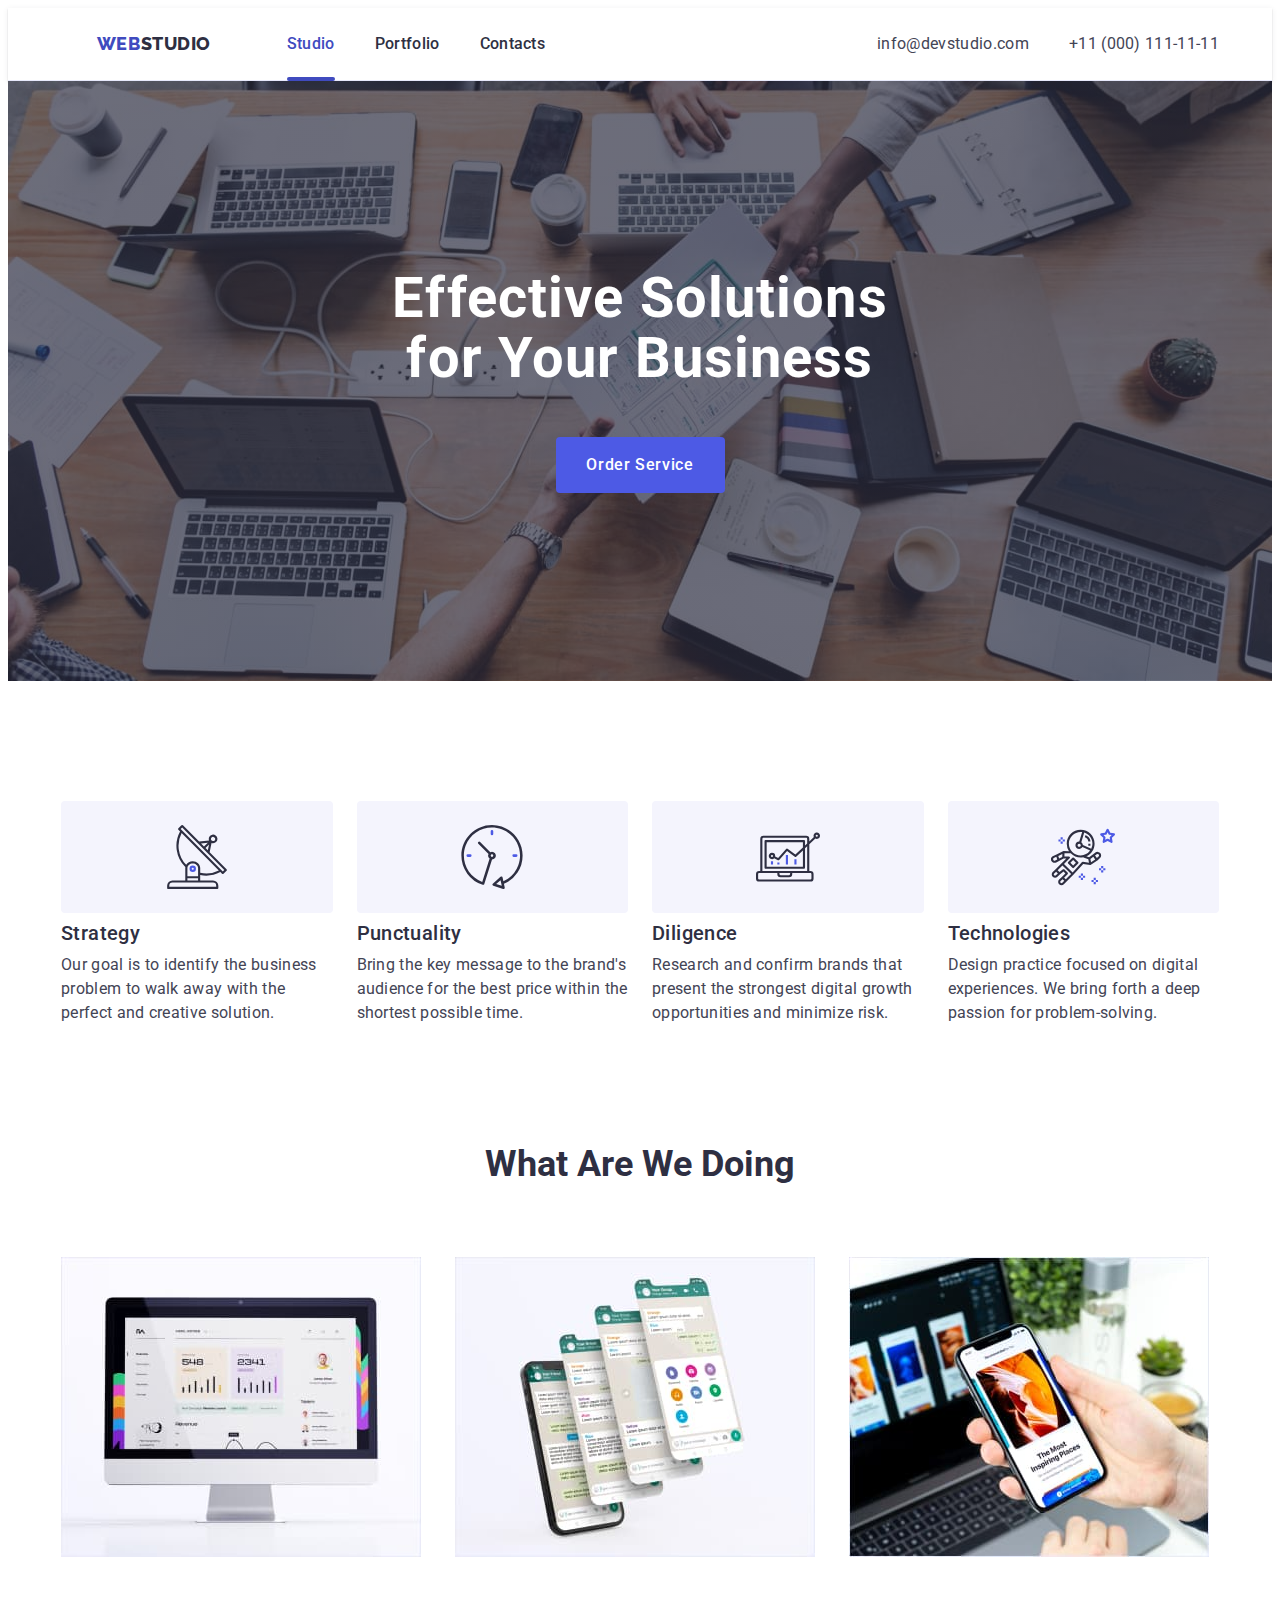
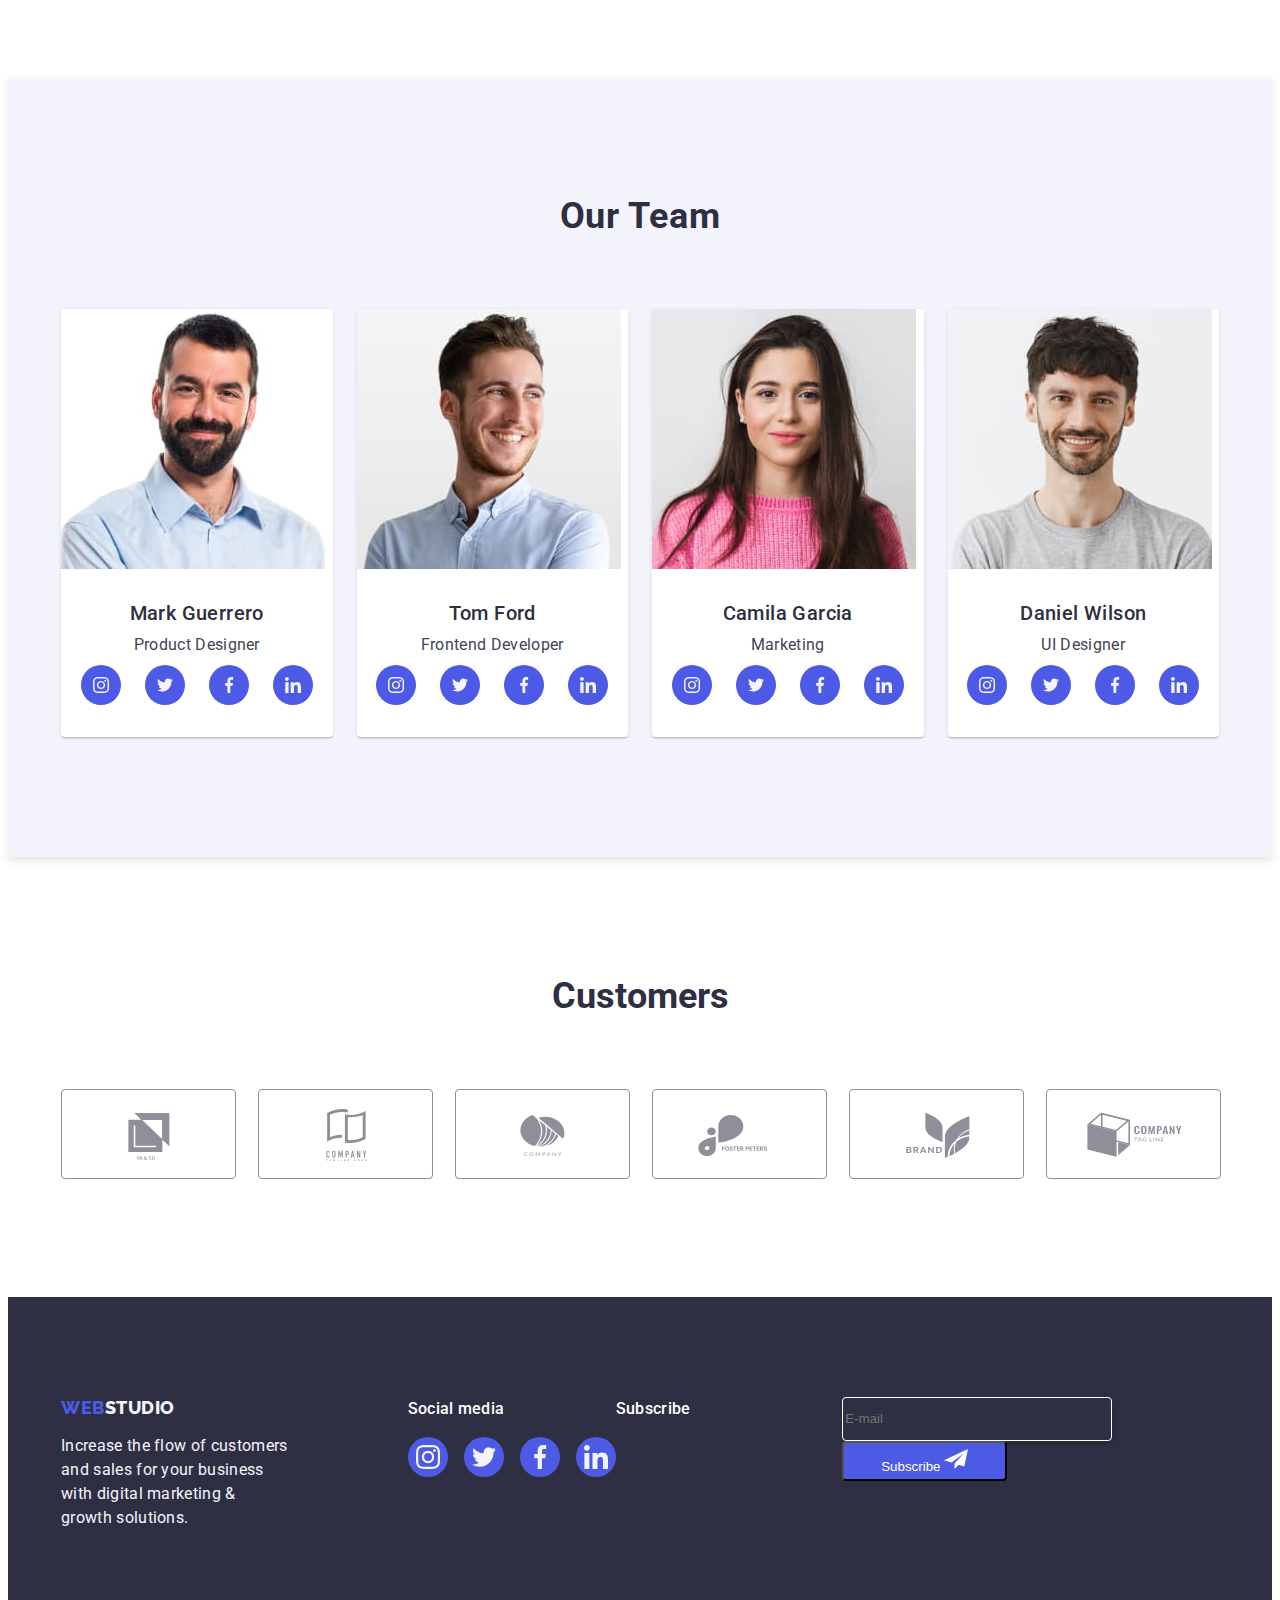
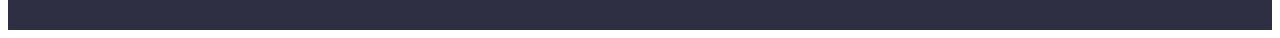
==== commit cc1df1bf: "hw5" ====
--- a/index.html
+++ b/index.html
@@ -406,10 +406,12 @@
 </ul>
 </div>
 <div class="footer-subscribe">
-    <form>
-        <label for="email" class="input-label-footer">Subscribe</label>
-        <input type="email" placeholder="E-mail" name="email" class="input-email">
-        <button type="submit" class="footer-subscribe-button"> <span>Subscribe</span>
+        <p class="footer-block-name">Subscribe</p>
+        <form class="subscribe-form">
+        <label for="email" class="input-label-footer">
+        <input type="email" placeholder="E-mail" name="email" class="input-email"/>
+        </label>
+        <button type="submit" class="footer-subscribe-button">Subscribe
             <svg class="footer-icon" width="24" height="24">
                 <use href="./images/icons.svg#icon-frame"></use>
             </svg>
--- a/css/styles.css
+++ b/css/styles.css
@@ -741,16 +741,7 @@
     top: 50%;
     transform: translateY(-50%);
 }
-.input-label-footer{
-    color: var(--white-color, #FFF);
-        font-size: 16px;
-        font-weight: 500;
-        line-height: 1.5;
-        letter-spacing: 0.02em;
-        width: 264px;
-            height: 40px;    
-            margin-bottom: 24px;      
-}
+
 .input-email{
     border-radius: 4px;
         border: 1px solid var(--white, #FFF);
@@ -941,4 +932,14 @@
 }
 .subscribe-item{
     padding: 8px 24px;
+}
+.footer-block-name{
+color: var(--white-color, #FFF);
+    font-size: 16px;
+    font-weight: 500;
+    line-height: 1.5;
+    letter-spacing: 0.02em;
+    width: 264px;
+    height: 40px;
+    margin-bottom: 24px;
 }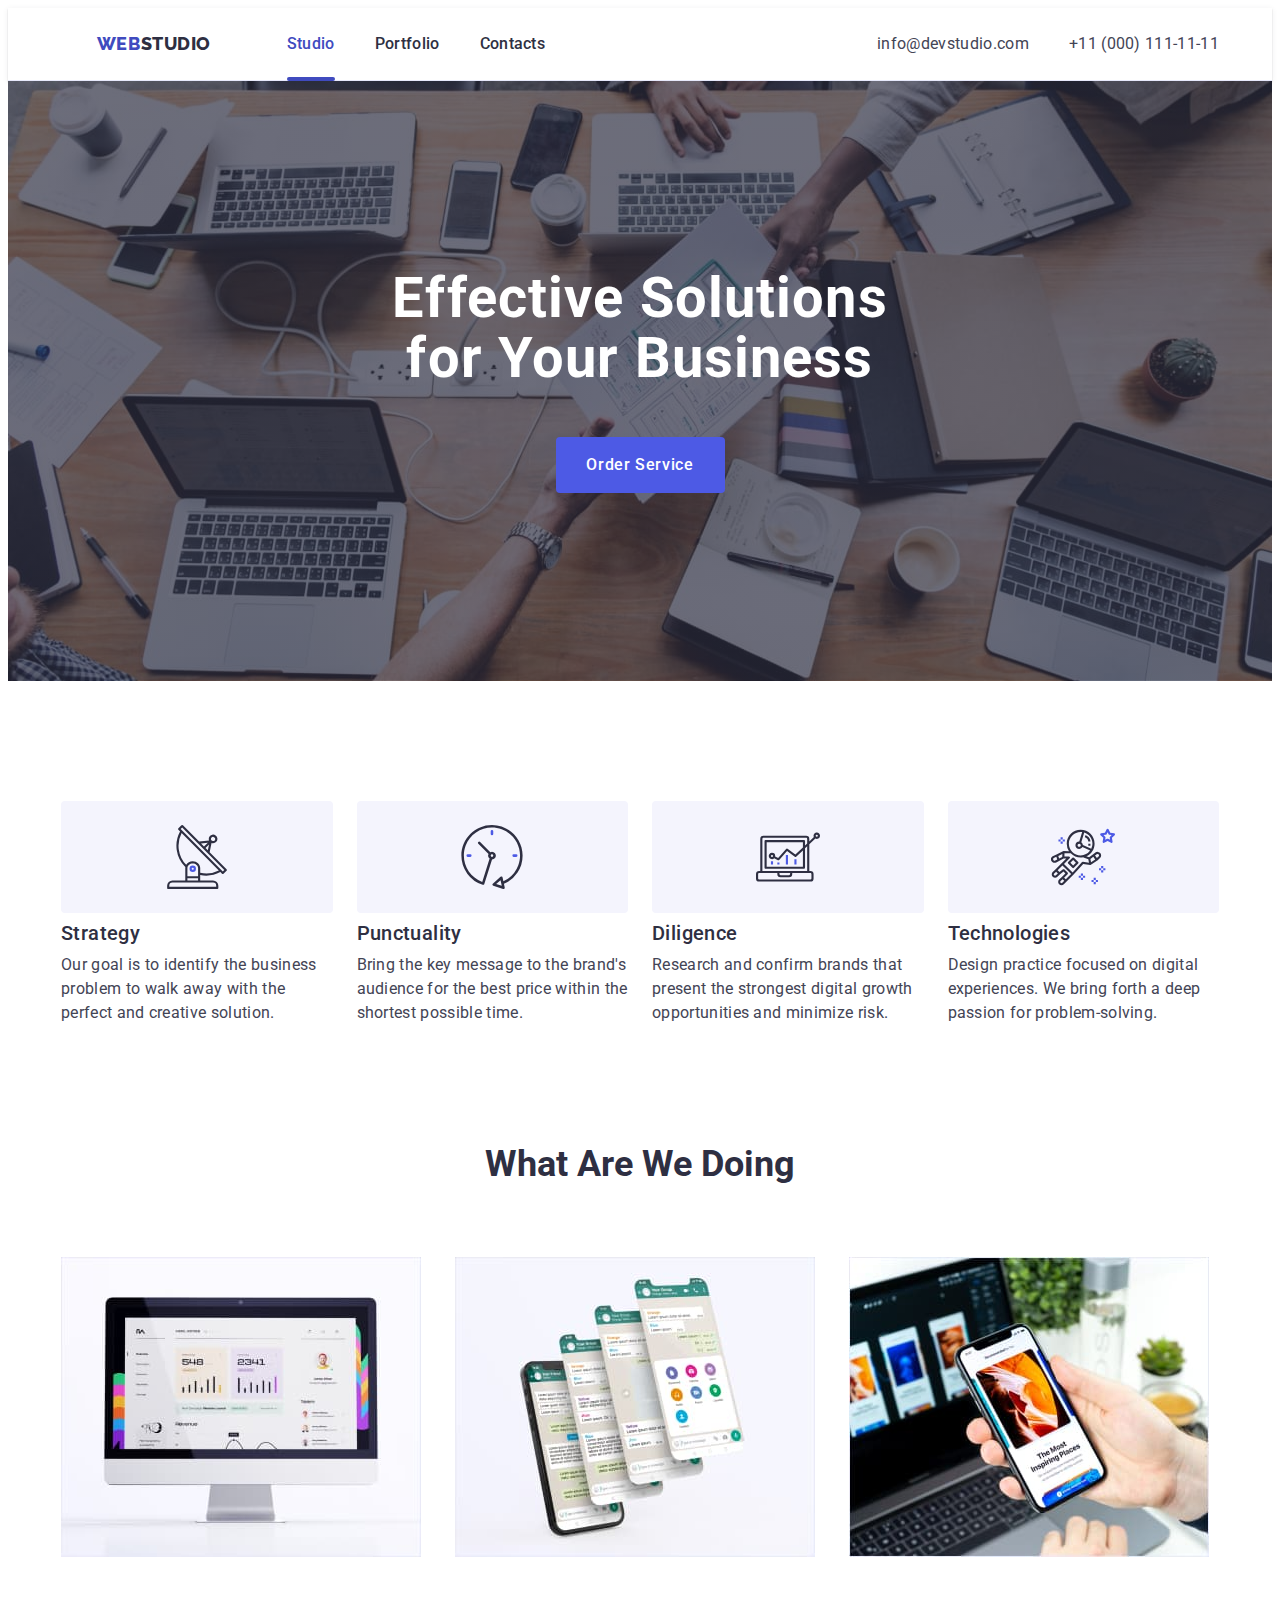
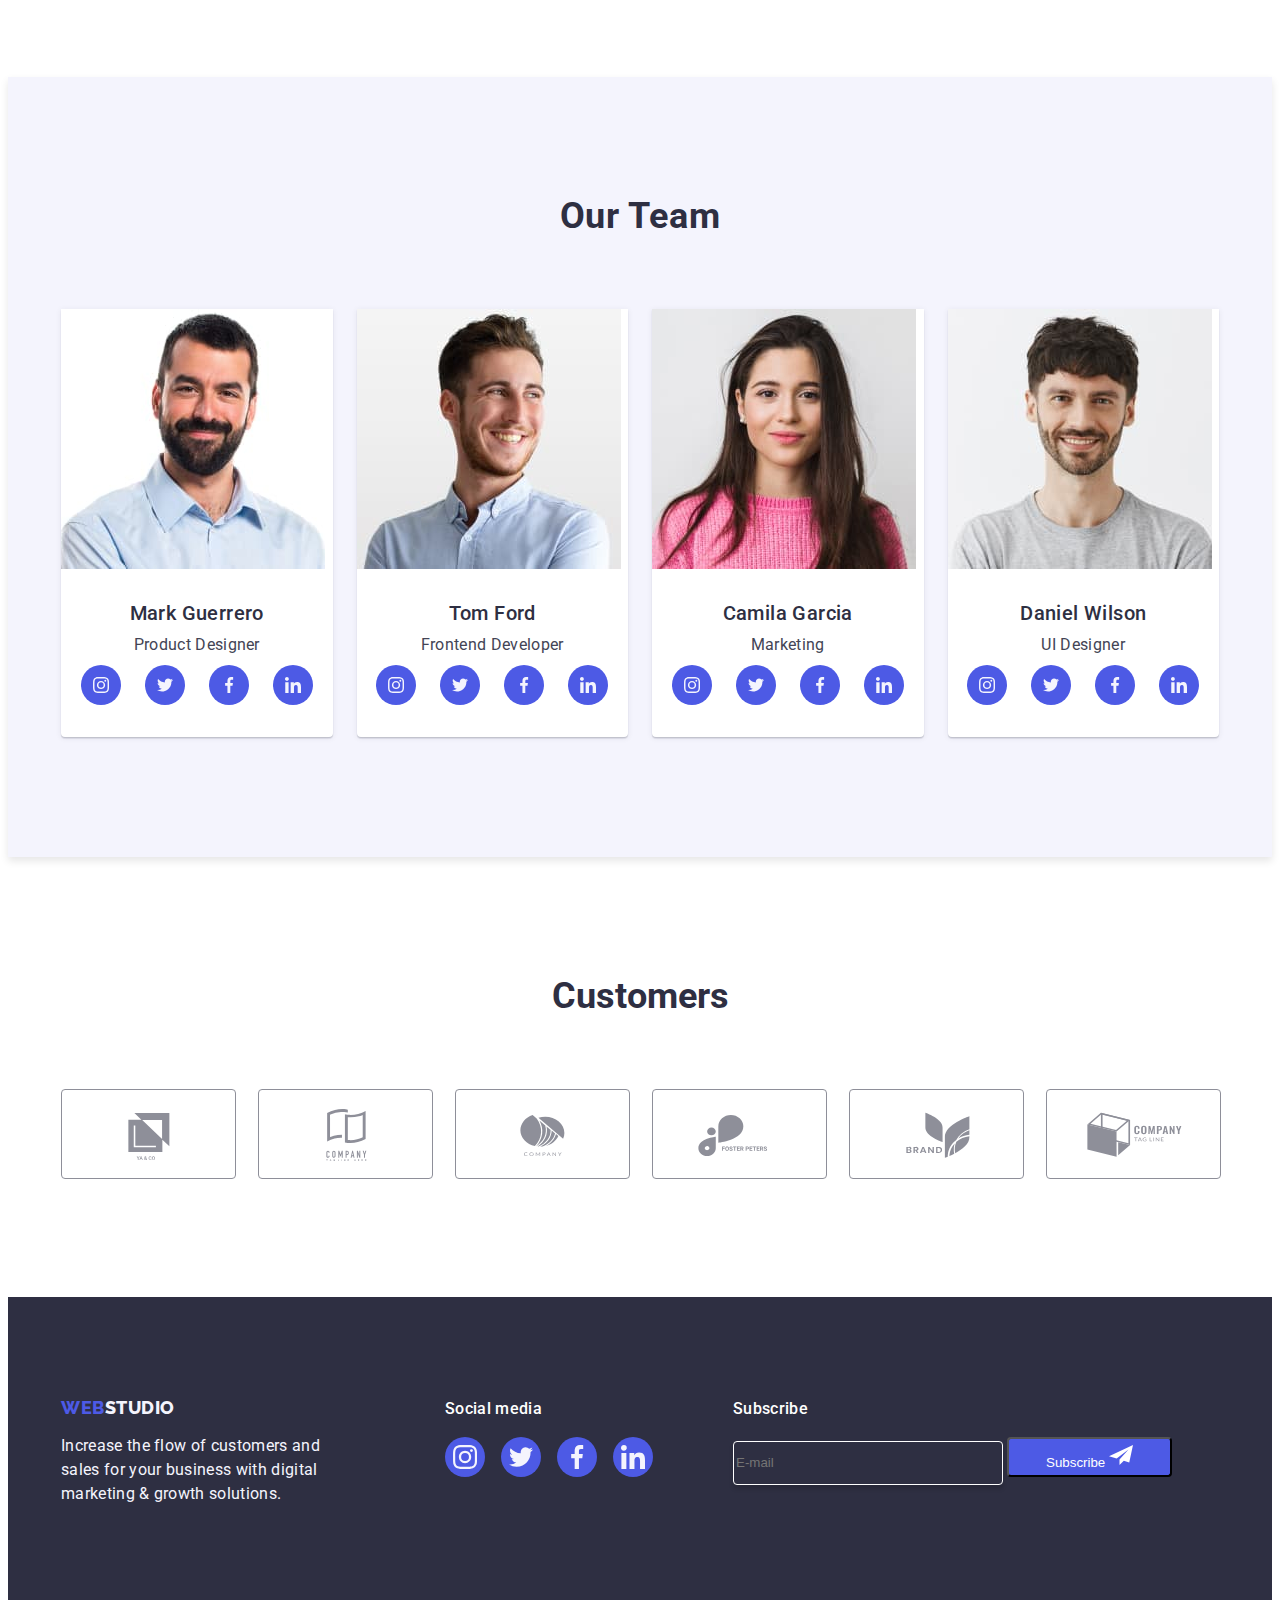
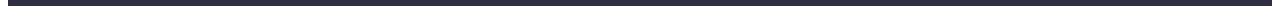
==== commit d695fc57: "hw5" ====
--- a/index.html
+++ b/index.html
@@ -472,7 +472,7 @@
 <label class="confirm-check-label" for="user-privacy">
     <span class="check-field">
         <svg class="check-icon" width="10" height="8">
-            <use href="./images/icons.svg#icon-checkbox"></use>
+            <use href="./images/icons.svg#icon-vector"></use>
         </svg>
     </span>
 I accept the terms and conditions of the
--- a/css/styles.css
+++ b/css/styles.css
@@ -749,6 +749,8 @@
         background-color: transparent;
         width: 264px;
             height: 40px;
+            margin-left: 80px;
+            
 }
 .input-email:focus{
   outline: transparent;
@@ -888,19 +890,18 @@
 }
 
 .check-field{
-width: 16px;
-height: 16px;
-border-radius: 2px;
+
 transition: background-color 250ms cubic-bezier(0.4, 0, 0.2, 1),
 fill 250ms cubic-bezier(0.4, 0, 0.2, 1),
 border 250ms cubic-bezier(0.4, 0, 0.2, 1);
-display: inline-flex;
-justify-content: center;
-align-items: center;
-fill: transparent;
+background-color: var(--button-color);
+
+
 }
 .check-icon{
-    color: var(--navy-color)
+   fill: var(--cloud-color);
+   margin: 2px;
+   
 }
 .policy-link{
     font-size: 12px;
@@ -910,18 +911,16 @@
     text-decoration-line: underline;
     color: var(--main-color);
 }
-  .confirm-input:checked + .confirm-check-label {
-    border-color: var(--navy-color);
+  .confirm-input:checked + .confirm-check-label .check-field {
+    background-color: var(--navy-color);
+   fill: var(--button-color);
     border: none;
-    
-    fill: var(--button-color);
   }
 .footer-icon{
-   
-    fill: var(--white-color)
+    fill: var(--white-color);
 }
 .footer-subscribe{
-    display: flex;
+    flex-grow: 1;
 }
 .footer-subscribe-button{
     width: 165px;
@@ -929,17 +928,19 @@
     border-radius: 4px;
         background: var(--main-color);
         color: var(--white-color);
+        margin-left: 2
 }
 .subscribe-item{
     padding: 8px 24px;
 }
 .footer-block-name{
 color: var(--white-color, #FFF);
-    font-size: 16px;
+   
     font-weight: 500;
     line-height: 1.5;
     letter-spacing: 0.02em;
     width: 264px;
     height: 40px;
-    margin-bottom: 24px;
+    margin-left: 80px;
+   
 }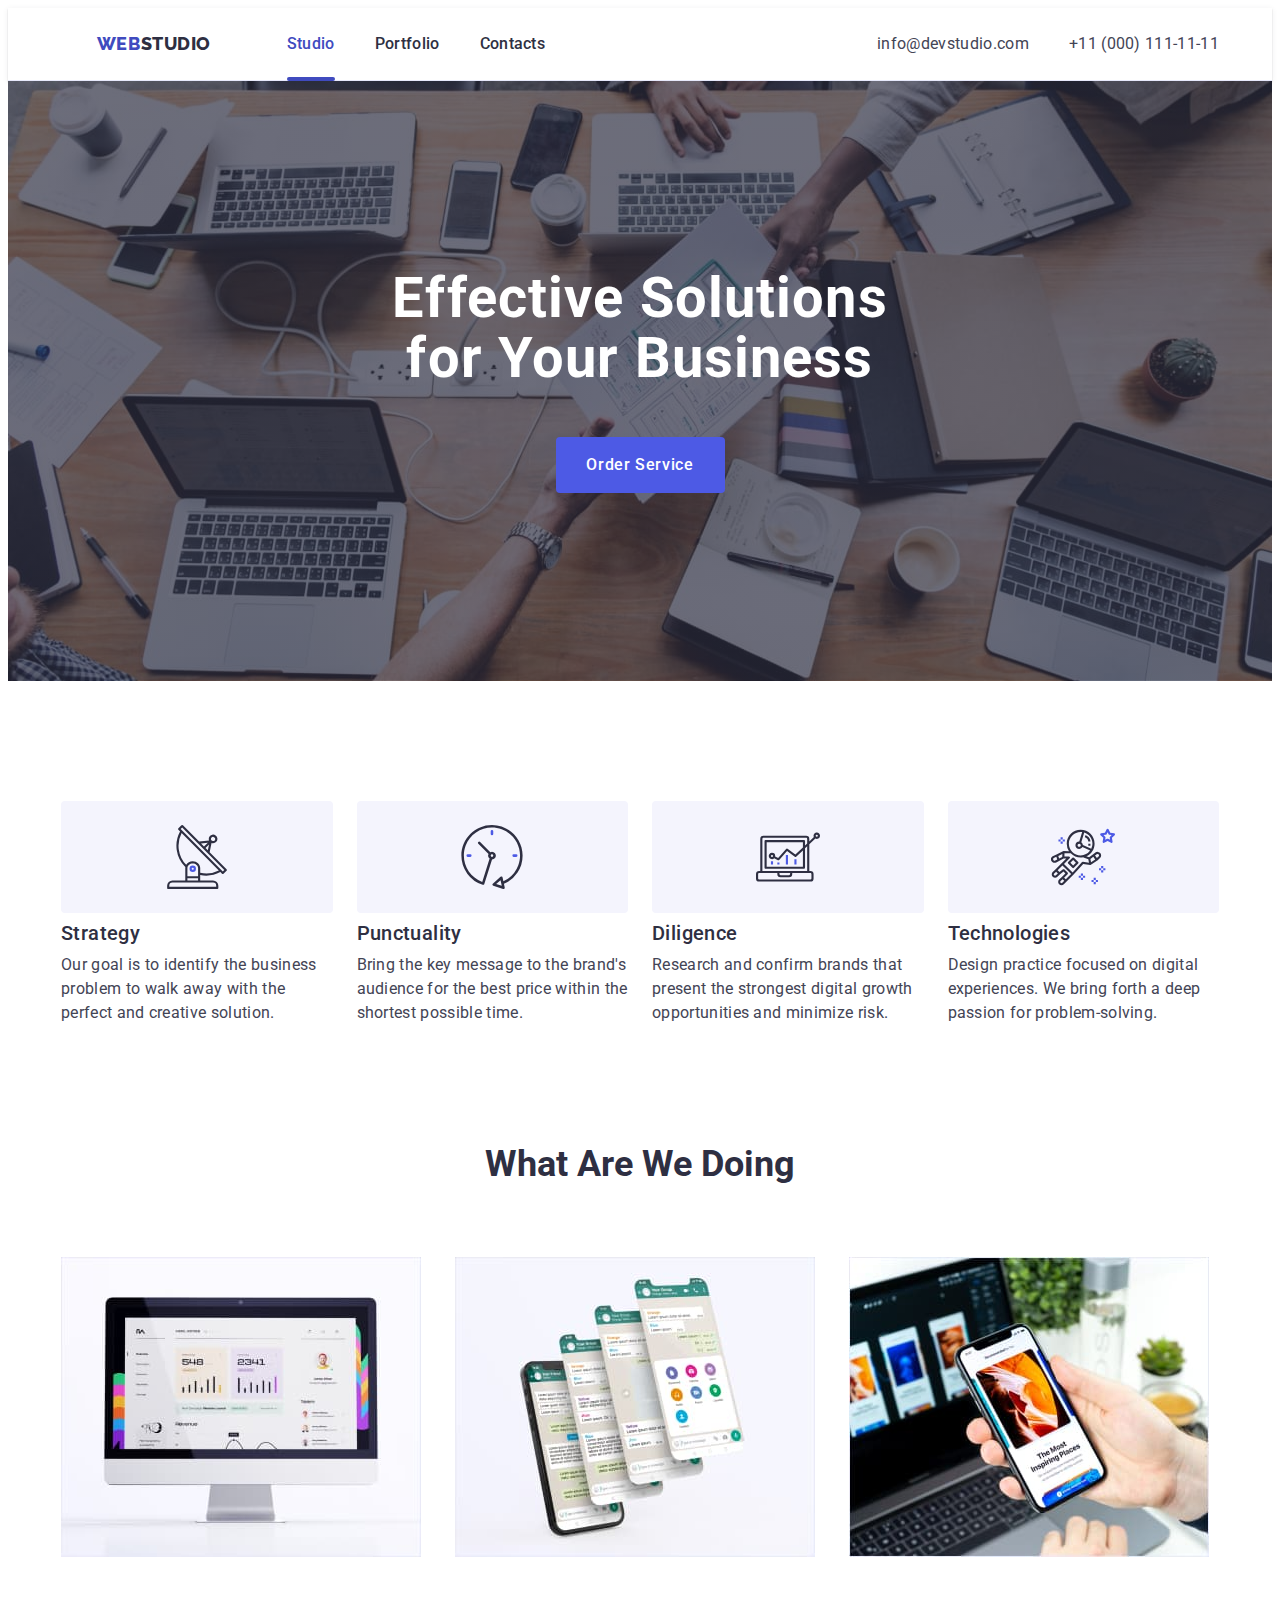
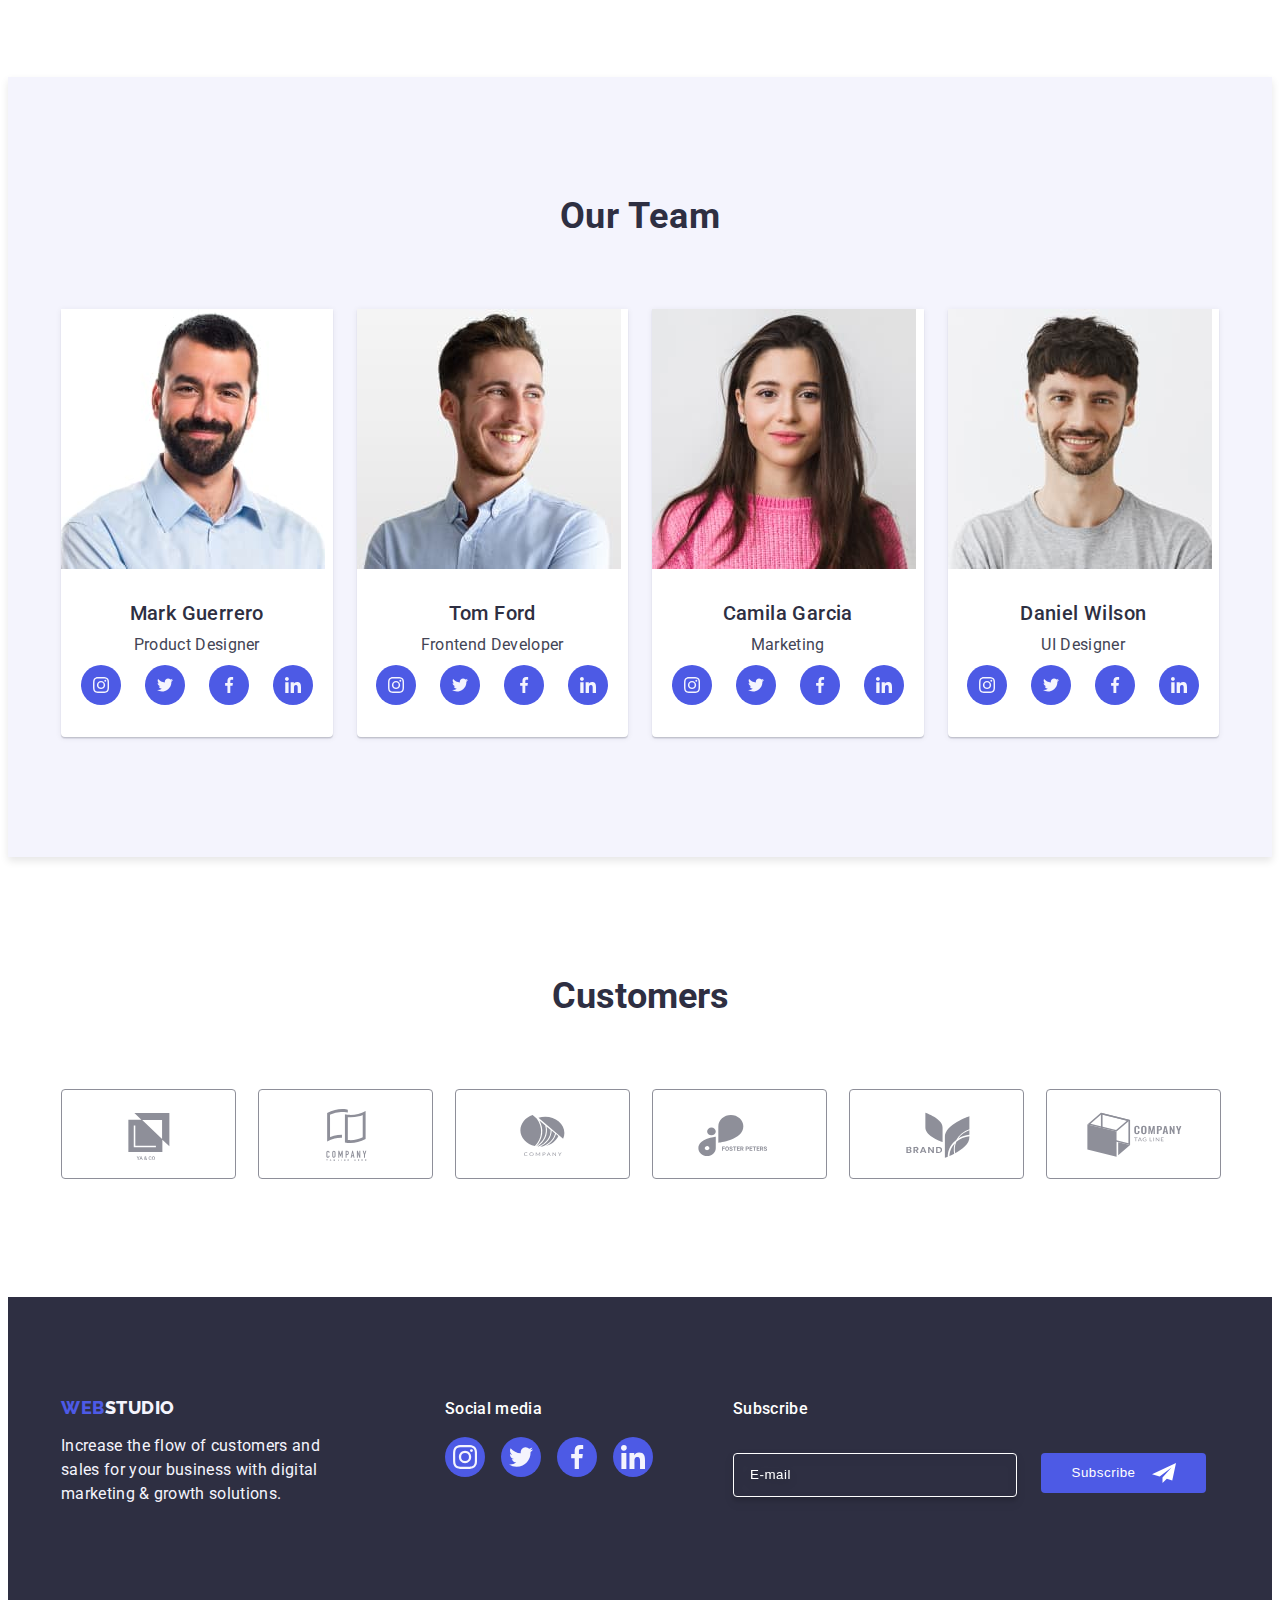
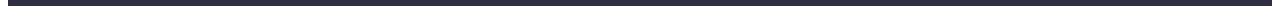
==== commit 2cad7a01: "hw5" ====
--- a/index.html
+++ b/index.html
@@ -409,7 +409,7 @@
         <p class="footer-block-name">Subscribe</p>
         <form class="subscribe-form">
         <label for="email" class="input-label-footer">
-        <input type="email" placeholder="E-mail" name="email" class="input-email"/>
+        <input type="email" placeholder="E-mail" name="email" class="input-email" id="email"/>
         </label>
         <button type="submit" class="footer-subscribe-button">Subscribe
             <svg class="footer-icon" width="24" height="24">
@@ -463,8 +463,8 @@
 </div>
 
 <div class="modal-field">
-    <label for="user-text" class="input-label">Comment</label>
-    <textarea name="user-text" id="user-text" class="modal-textarea" placeholder="Text input"></textarea>
+    <label for="user-comment" class="input-label">Comment</label>
+    <textarea name="user-comment" id="user-comment" class="modal-textarea" placeholder="Text input"></textarea>
 </div>
 <div class="confirm-container">
 
@@ -480,9 +480,6 @@
 </label>
 </div>
    
-    
-   
-
 <button type="submit" class="modal-button">Send</button>
 
         </form>
--- a/css/styles.css
+++ b/css/styles.css
@@ -678,6 +678,11 @@
     transition: transform 250ms cubic-bezier(0.4, 0, 0.2, 1);
        box-shadow: 0px 2px 1px 0px rgba(0, 0, 0, 0.20), 0px 1px 3px 0px rgba(0, 0, 0, 0.12), 0px 1px 1px 0px rgba(0, 0, 0, 0.14);
        padding: 24px;
+    padding-top: 72px;
+        padding-right: 24px;
+        padding-bottom: 24px;
+        padding-left: 24px;
+       
 }
 .modal-close-btn{
     border: none;
@@ -724,22 +729,26 @@
         letter-spacing: 0.02em;
         margin-bottom: 16px;
         margin-top: 24px;
+        text-align: center;
+        color: var(--navy-color);
 }
 .modal-input{
     width: 100%;
     height: 40px;
     border-radius: 4px;
-    border: 1px solid var(--navy-color, rgba(46, 47, 66, 0.40));
     padding: 0 10px 0 38px;
-    border-color: transparent;
     color: var(--navy-color);
     outline: transparent;
+    border: 1px solid rgba(46, 47, 66, 0.4);
+    background-color: transparent;
+    border-color: 250ms cubic-bezier(0.4, 0, 0.2, 1);
 }
 .modal-input-icon{
     position: absolute;
     left: 16px;
     top: 50%;
     transform: translateY(-50%);
+    transition: fill 250ms cubic-bezier(0.4, 0, 0.2, 1);
 }
 
 .input-email{
@@ -750,7 +759,15 @@
         width: 264px;
             height: 40px;
             margin-left: 80px;
-            
+            font-style: 12px;
+            line-height: 1.5;
+            letter-spacing: 0.04em;
+            padding-left: 16px;
+            filter: drop-shadow(0px 4px 4px rgba(0, 0, 0, 0.15));
+            color: var(--white-color);           
+}
+input[type="email"]::placeholder {
+    color: #ffffff;
 }
 .input-email:focus{
   outline: transparent;
@@ -774,6 +791,13 @@
         color: var(--navy-color);
         outline: transparent;
         resize: none;
+        font-size: 12px;
+        line-height: 1.17;
+          letter-spacing: 0.04em;
+            color: rgba(46, 47, 66, 0.4);
+           border: 1px solid rgba(46, 47, 66, 0.4);
+        background-color: transparent;
+        transition: border-color 250ms cubic-bezier(0.4, 0, 0.2, 1);
 }
 
 .modal-textarea:focus{
@@ -800,23 +824,28 @@
         font-weight: 500;
         line-height: 1.5;
         letter-spacing: 0.04em;
-        margin-bottom: 24px;
-        margin-left: 90px;
-        margin-right: 120px;
-        margin-top: 24px;
+        margin: 0 auto;
+        display: block;
+        min-width: 169px;
+        cursor: pointer;
+border: none;
+background-color: 250ms cubic-bezier(0.4, 0, 0.2, 1);
+    
       
 }
 .modal-field{
-    margin-bottom: 8px;
+   
     position: relative;
+    margin-bottom: 16px
 }
 .input-label{
     color: var(--light-slate, #8E8F99);
         font-size: 12px;
         font-weight: 400;
-        line-height: 1.16;
+        line-height: 1.17;
         letter-spacing: 0.04em;
         margin-bottom: 4px;
+display: block;
 }
 .social-media-item{
     font-size: 16px;
@@ -895,6 +924,10 @@
 fill 250ms cubic-bezier(0.4, 0, 0.2, 1),
 border 250ms cubic-bezier(0.4, 0, 0.2, 1);
 background-color: var(--button-color);
+display: inline-flex;
+     align-items: center;
+  justify-content: center;
+ fill: transparent;
 
 
 }
@@ -912,12 +945,14 @@
     color: var(--main-color);
 }
   .confirm-input:checked + .confirm-check-label .check-field {
-    background-color: var(--navy-color);
-   fill: var(--button-color);
+    background-color: var(--button-color);
+   fill: var(--cloud-color);
     border: none;
+   
   }
 .footer-icon{
     fill: var(--white-color);
+    margin-left: 16px;
 }
 .footer-subscribe{
     flex-grow: 1;
@@ -928,14 +963,23 @@
     border-radius: 4px;
         background: var(--main-color);
         color: var(--white-color);
-        margin-left: 2
+        margin-left: 2;
+        display: flex;
+        justify-content: center;
+        align-items: center;
+        min-width: 165px;
+        font-weight: 500;
+        line-height: 1.5;
+        letter-spacing: 0.04em;
+        cursor: pointer;
+        border: none;
 }
 .subscribe-item{
     padding: 8px 24px;
 }
 .footer-block-name{
 color: var(--white-color, #FFF);
-   
+    margin-bottom: 16px;
     font-weight: 500;
     line-height: 1.5;
     letter-spacing: 0.02em;
@@ -943,4 +987,11 @@
     height: 40px;
     margin-left: 80px;
    
+}
+.subscribe-form{
+    display: flex;
+    gap: 24px;
+}
+.confirm-container{
+    margin-bottom: 24px;
 }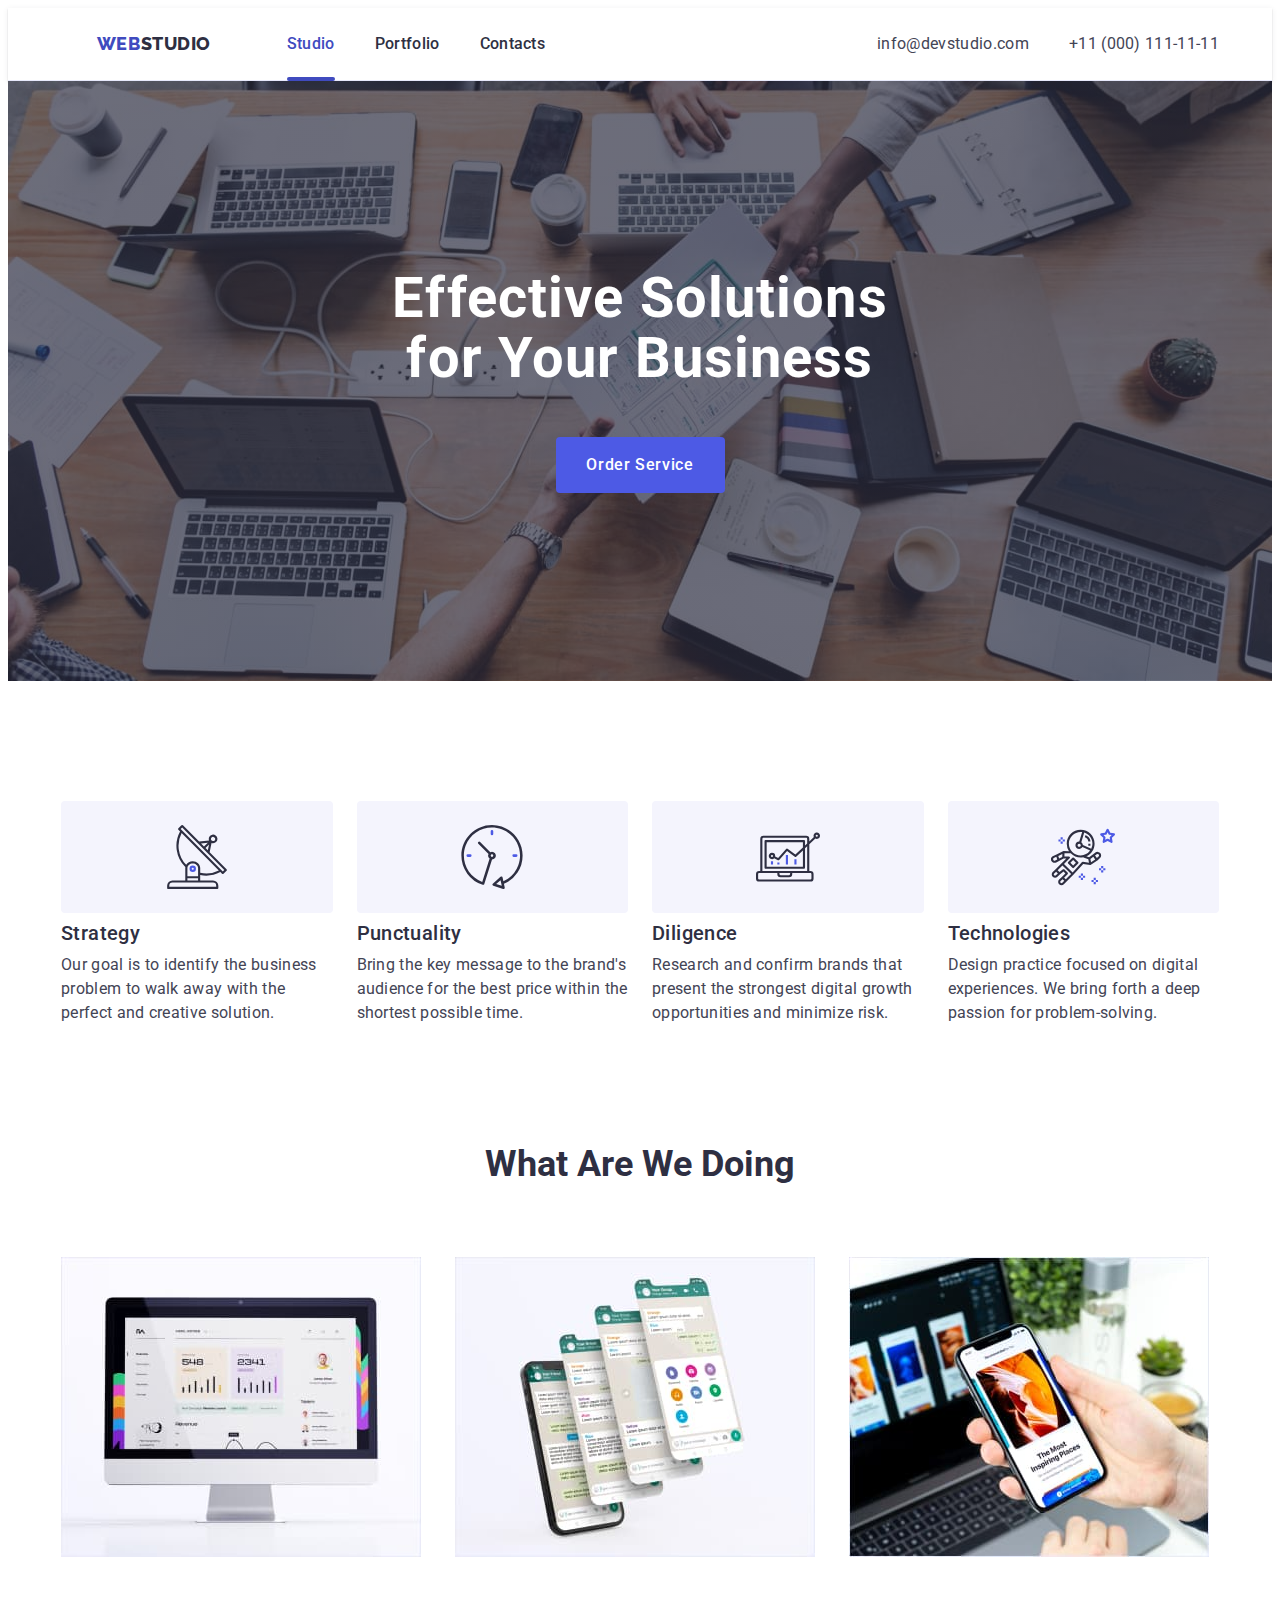
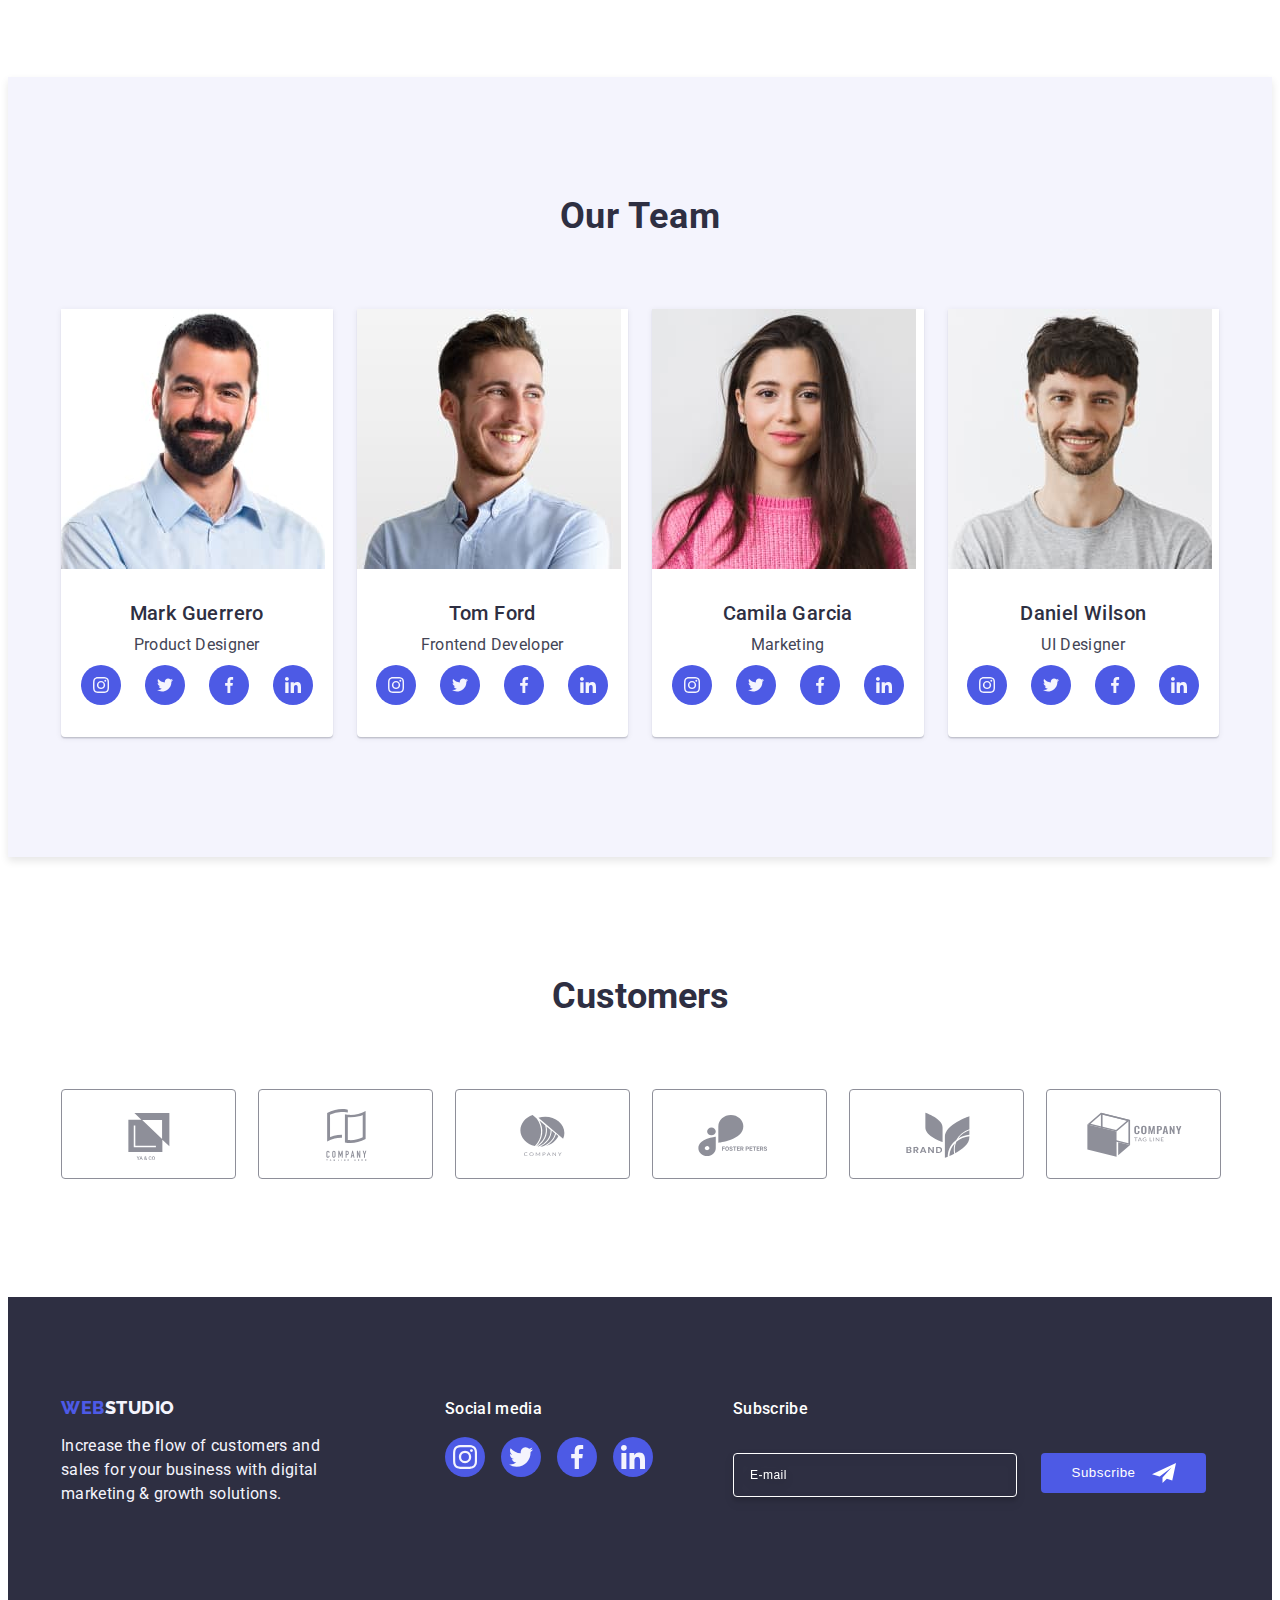
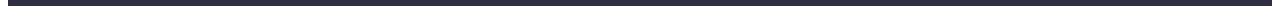
==== commit 053384d4: "hw5" ====
--- a/index.html
+++ b/index.html
@@ -462,7 +462,7 @@
 </div>
 </div>
 
-<div class="modal-field">
+<div class="modal-field-comment">
     <label for="user-comment" class="input-label">Comment</label>
     <textarea name="user-comment" id="user-comment" class="modal-textarea" placeholder="Text input"></textarea>
 </div>
--- a/css/styles.css
+++ b/css/styles.css
@@ -741,7 +741,9 @@
     outline: transparent;
     border: 1px solid rgba(46, 47, 66, 0.4);
     background-color: transparent;
-    border-color: 250ms cubic-bezier(0.4, 0, 0.2, 1);
+    transition: border-color 250ms cubic-bezier(0.4, 0, 0.2, 1);
+    margin-bottom: 8px;
+    
 }
 .modal-input-icon{
     position: absolute;
@@ -764,7 +766,8 @@
             letter-spacing: 0.04em;
             padding-left: 16px;
             filter: drop-shadow(0px 4px 4px rgba(0, 0, 0, 0.15));
-            color: var(--white-color);           
+            color: var(--white-color);   
+            font-size: 12px;
 }
 input[type="email"]::placeholder {
     color: #ffffff;
@@ -829,14 +832,17 @@
         min-width: 169px;
         cursor: pointer;
 border: none;
-background-color: 250ms cubic-bezier(0.4, 0, 0.2, 1);
+
+transition: background-color 250ms cubic-bezier(0.4, 0, 0.2, 1);
     
       
 }
 .modal-field{
-   
     position: relative;
-    margin-bottom: 16px
+    margin-bottom: 8px
+}
+.modal-field-comment{
+    margin-bottom: 16px;
 }
 .input-label{
     color: var(--light-slate, #8E8F99);
@@ -907,7 +913,7 @@
     color: var(--light-slate);
 }
 .confirm-check-label span{
-    display: inline-block;
+   
     width: 16px;
         height: 16px;
         border-radius: 2px;
@@ -919,15 +925,14 @@
 }
 
 .check-field{
-
 transition: background-color 250ms cubic-bezier(0.4, 0, 0.2, 1),
 fill 250ms cubic-bezier(0.4, 0, 0.2, 1),
 border 250ms cubic-bezier(0.4, 0, 0.2, 1);
 background-color: var(--button-color);
-display: inline-flex;
-     align-items: center;
+align-items: center;
   justify-content: center;
  fill: transparent;
+ display: inline-flex;
 
 
 }
